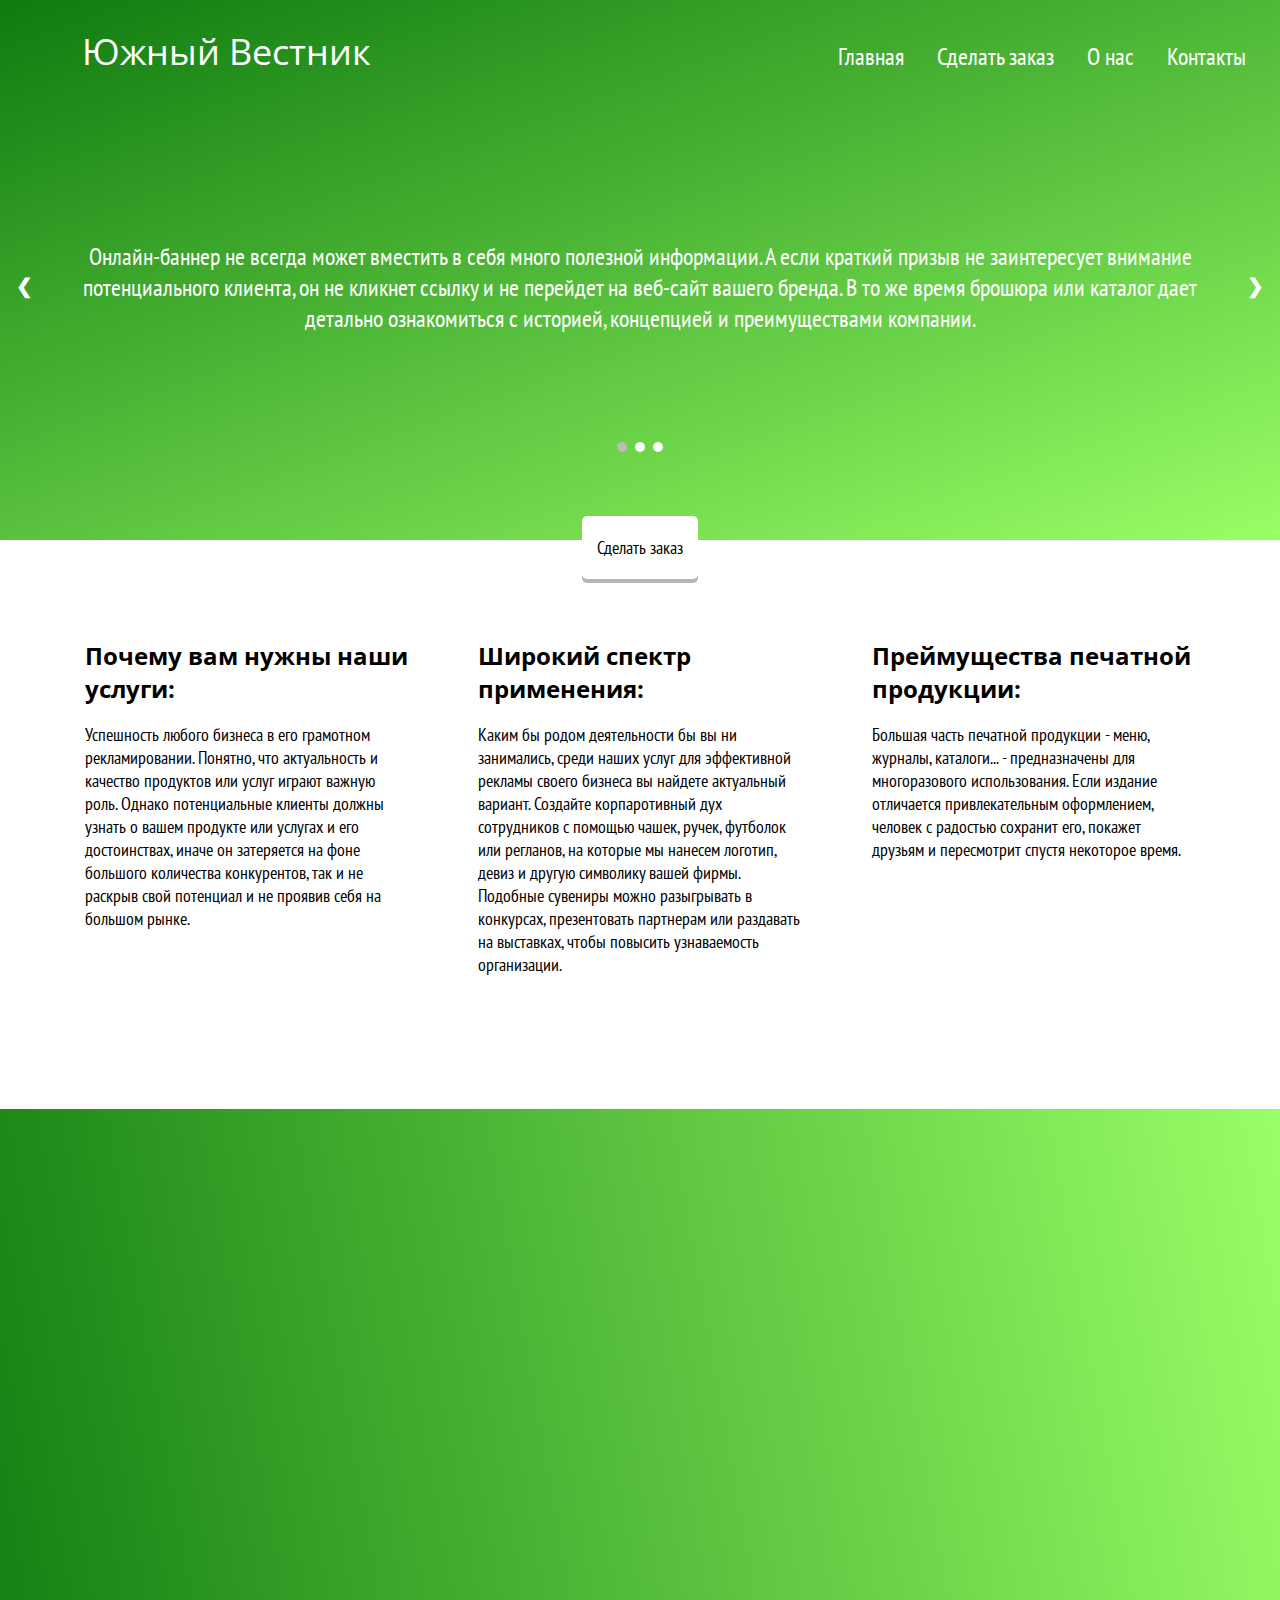
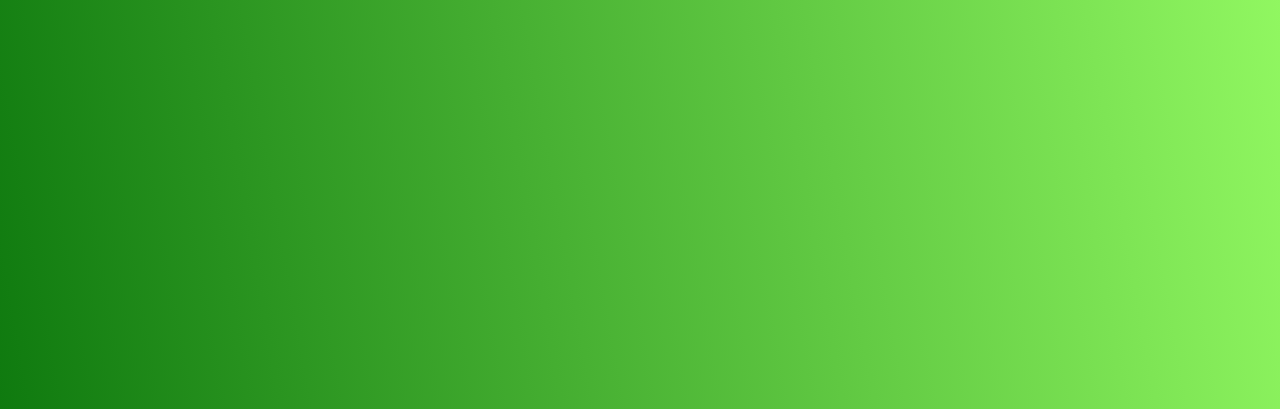
==== index.html @ 2cb1874c "Few fixes 0.2" ====
<!DOCTYPE html>
<html lang="en">

<head>
    <meta charset="utf-8">
    <title>Южный вестник</title>
    <meta name="keywords" content="">
    <meta name="description" content="">
    <meta name="viewport" content="">
    <meta name="viewport" content="width=device-width">

    <!-- Open Graph -->
    <meta property="og:title" content="">
    <meta property="og:type" content="">
    <meta property="og:url" content="">
    <meta property="og:site_name" content="">
    <meta property="og:description" content="">

    <!-- Styles -->
    <link rel="stylesheet" href="assets/css/main.css">
    <link href="https://fonts.googleapis.com/css?family=Open+Sans+Condensed:300|PT+Sans+Narrow" rel="stylesheet">
</head>

<body>

    <!-- The Modal -->
    <div id="m1" class="modal">

        <!-- Modal content -->
        <div class="modal-content">
            <span class="close">&times;</span>
            <h2>Сделать заказ</h2>
            <div class="make-order">
                <form role="form" id="ajax_form" method="POST" action="">
                    <label>Имя и Фамилия</label>
                    <input type="text" class="form-control" name="InputName" placeholder="Имя и Фамилия" required>
                    <label>E-mail</label>
                    <input type="text" class="form-control" name="InputEmail" placeholder="Email" required>
                    <label>Телефон</label>
                    <input type="text" class="form-control" name="InputPhone" placeholder="Телефон">
                    <label>Краткое описание заказа</label>
                    <textarea maxlength="560" type="description" id="InputDescription" name="InputDescription" class="form-control" placeholder="Введите краткое описание желаемого тура, чтоб наши сотрудники смогли подобрать Вам подходящий тур."
                        required></textarea>

                    <button type='button' id="sendRequest">Отправить</button>
                </form>

            </div>
        </div>

    </div>

    <!-- The Modal -->

    <header>
        <div class="gradient">
            <div class="nav-bar">
                <div class="nav-b-left">
                    <a class="logo" href="#">Южный Вeстник</a>
                </div>
                <div class="nav-b-right">
                    <nav class="menu">
                        <a href="">Главная</a>
                        <a href="">Сделать заказ</a>
                        <a href="">О нас</a>
                        <a href="">Контакты</a>
                    </nav>


                    <div class="m-menu">
                        <a class="dropbtn" href="#" onclick="dropMobMenu()">
                            <i id="menuIcon" class="fas fa-bars fa-2x white"></i>
                        </a>
                        <div id="dropdownContentOfMobMenu" class="dropdown-content">
                            <a href="">Главная</a>
                            <a href="">О нас</a>
                            <a href="">Контакты</a>
                            <a href="">Сделать заказ</a>
                        </div>
                    </div>
                </div>

            </div>
            <div class="slideshow-container">

                <div class="slides">
                    <p>Онлайн-баннер не всегда может вместить в себя много полезной информации. А если краткий призыв не заинтересует
                        внимание потенциального клиента, он не кликнет ссылку и не перейдет на веб-сайт вашего бренда. В
                        то же время брошюра или каталог дает детально ознакомиться с историей, концепцией и преимуществами
                        компании. </p>
                </div>

                <div class="slides">
                    <p>Большая часть печатной продукции - меню, журналы, каталоги... - предназначены для многоразового использования.
                        Если издание отличается привлекательным оформлением, человек с радостью сохранит его, покажет друзьям
                        и пересмотрит спустя некоторое время.</p>
                </div>

                <div class="slides">
                    <p> Задумывались ли вы, что в подсознании потребителя выработались «антирекламные фильтры»? Человек смотрит
                        на веб-страницу, но «не замечает» баннер или видеоролик, то есть эффективность такой рекламы опускается
                        до ноля. А хорошие дизайнеры могут превратить флаер, листовку или буклетв произведение искусства,
                        которое приятно рассматривать и держать в руках.
                    </p>
                </div>

                <a class="prev" onclick="plusSlides(-1)">&#10094;</a>
                <a class="next" onclick="plusSlides(1)">&#10095;</a>
            </div>
            <div class="dot-container">
                <span class="dot" onclick="currentSlide(1)"></span>
                <span class="dot" onclick="currentSlide(2)"></span>
                <span class="dot" onclick="currentSlide(3)"></span>
            </div>
        </div>
        <div class="main-content">
            <button id="main-btn" class="btn-white">Сделать заказ</button>
            <div class="container">
                <div class="row">
                    <div class="col">
                        <div class="m-text">
                            <h2>Почему вам нужны наши услуги:</h2>
                            <p>
                                Успешность любого бизнеса в его грамотном рекламировании. Понятно, что актуальность и качество продуктов или услуг играют
                                важную роль. Однако потенциальные клиенты должны узнать о вашем продукте или услугах и его
                                достоинствах, иначе он затеряется на фоне большого количества конкурентов, так и не раскрыв
                                свой потенциал и не проявив себя на большом рынке.
                            </p>
                        </div>
                    </div>
                    <div class="col">
                        <div class="m-text">
                            <h2>Широкий спектр применения:</h2>
                            <p>Каким бы родом деятельности бы вы ни занимались, среди наших услуг для эффективной рекламы своего
                                бизнеса вы найдете актуальный вариант. Создайте корпаротивный дух сотрудников с помощью чашек,
                                ручек, футболок или регланов, на которые мы нанесем логотип, девиз и другую символику вашей
                                фирмы. Подобные сувениры можно разыгрывать в конкурсах, презентовать партнерам или раздавать
                                на выставках, чтобы повысить узнаваемость организации.
                            </p>
                        </div>
                    </div>
                    <div class="col">
                        <div class="m-text">
                            <h2>Преймущества печатной продукции:</h2>
                            <p>Большая часть печатной продукции - меню, журналы, каталоги... - предназначены для многоразового
                                использования. Если издание отличается привлекательным оформлением, человек с радостью сохранит
                                его, покажет друзьям и пересмотрит спустя некоторое время.</p>
                        </div>
                    </div>
                </div>
            </div>
            <div class="clearfix"></div>
        </div>
    </header>
    <section id="middle">

    </section>

    <footer>
        <div class="map">
            <iframe src="https://www.google.com/maps/embed?pb=!1m18!1m12!1m3!1d1373.8256635269681!2d30.73460995832881!3d46.47541399478155!2m3!1f0!2f0!3f0!3m2!1i1024!2i768!4f13.1!3m3!1m2!1s0x40c63184b2f346d3%3A0xd4033b605f0dd27!2zM0EsINCh0YLQsNGA0L7QsdCw0LfQsNGA0L3Ri9C5INGB0LrQstC10YAsIFN0YXJvYmF6YXJueWkgU3F1YXJlLCAz0JAsIE9kZXNhLCBPZGVzc2EgT2JsYXN0LCBVa3JhaW5lLCA2NTAwMA!5e0!3m2!1sen!2spl!4v1533018203654"
                width="100%" height="100%" frameborder="0" style="border:0" allowfullscreen></iframe>
        </div>
    </footer>
</body>

<script defer src="assets/js/fontawesome-all.min.js"></script>
<script language="JavaScript" type="text/javascript" src="assets/js/jquery-3.3.1.min.js"></script>
<script language="JavaScript" type="text/javascript" src="assets/js/main.js"></script>

</html>
---- assets/css/main.css ----
*, *:before, *:after { 
    box-sizing: border-box;
    outline: none;
}
      
body{
    padding: 0;
    margin: 0;
}

div{
    display: block;
}

header{
    padding: 0;
    margin: 0;
    width: 100%;
}

.map{
    bottom: 0px;
    position: absolute;
    width: 100%;
    height: 450px;
}

footer{
    padding: 0;
    margin: 0;
    width: 100%;
    height: 100vh;
    background: linear-gradient(80deg, #0f7a0f , #99ff66);
    position: relative;
}

.nav-bar{
   padding-right: 20px;
   padding-left: 20px;
   padding-top:3vh;
   width: 100%;
   overflow: hidden;
}

.nav-b-left{
    width: 50%;
    position: relative;
    float: left;
}

.nav-b-right{
    width: 50%;
    position: relative;
    float: right;
}

.gradient{
    background: linear-gradient(160deg, #0f7a0f , #99ff66);
    height:60vh;
}


.logo {
    color:#FFFF;
    font-size: 36px;
    font-family: 'Open Sans Condensed', sans-serif;
    text-decoration: none;
    padding-left:10%;
}

h1{
    font-family: 'Open Sans Condensed', sans-serif;
   
}

h2{
    font-family: 'Open Sans Condensed', sans-serif;
}

h3{
    font-family: 'PT Sans Narrow', sans-serif;
}

p{
    font-family: 'PT Sans Narrow', sans-serif;
}

.white{
    color: #FFF;
}

nav.menu {
    list-style-type: none;
    margin: 0;
    font-family: 'PT Sans Narrow', sans-serif;
    font-size: 24px;
    float: right;
}

nav.menu a {
    display: inline-block;
    color: white;
    text-align: center;
    padding: 14px;
    text-decoration: none;
}

.m-menu{
    float: right;
    position: relative;
    display: inline-block;
    padding-right:10%;
    padding-top:1.5vh;
}

.m-menu i {
    cursor: pointer;
}

.dropdown-content {
    display: none;
    position: absolute;
    background-color: #fff;
    min-width: 160px;
    overflow: auto;
    box-shadow: 0px 8px 16px 0px rgba(0,0,0,0.2);
    z-index: 1;
    right:10px;
    
}

.clearfix { clear: both; }

.dropdown-content a {
    color: black;
    padding: 12px 16px;
    text-decoration: none;
    display: block;
    font-family: 'PT Sans Narrow', sans-serif;
}

.dropdown-content > a + a {
    border-top: 1px #0f7a0f solid;

}

.show {
    display:block;
}

.btn-white{
    border-radius: 5px;
    background-color: #FFF;
    color: #000;
    outline: none;
    border: none;
    padding:20px 15px;
    margin-top:-80px;
    font-family: 'PT Sans Narrow', sans-serif;
    font-size: 18px;
    box-shadow: 0 4px rgb(182, 182, 182);
    /*border: 2px solid #8DF35F;*/
    cursor: pointer;
}

.btn-white:hover {background-color: #FFF}

.btn-white:active {
  background-color: #FFF;
  box-shadow: 0 2px rgb(146, 146, 146);
  transform: translateY(4px);
}

.btn-green{
    border-radius: 5px;
    background-color:#5DC540;
    color: #FFF;
    outline: none;
    border: none;
    padding:20px 15px;
    margin-top:-80px;
    font-family: 'PT Sans Narrow', sans-serif;
    font-size: 18px;
    box-shadow: 0 4px rgb(182, 182, 182);
    /*border: 2px solid #8DF35F;*/
    cursor: pointer;
}

.btn-green:hover {background-color: rgb(72, 189, 52);}

.btn-green:active {
  background-color: rgb(72, 189, 52);
  box-shadow: 0 2px rgb(146, 146, 146);
  transform: translateY(4px);
}

.main-content{
    text-align: center;
    padding-bottom:65px;
}

.container {
    padding-right: 50px;
    padding-left: 50px;
    padding-top: 40px;
    padding-bottom: 40px;
    margin-right: auto;
    margin-left: auto;
}

.row {
    display: flex;
    flex-wrap: wrap;
    align-content:stretch;
}

.col{
    position: relative;
    min-height: 1px;
    padding-right: 15px;
    padding-left: 15px;
    width: 33.33%;
}

.col h2{
    margin:10px 0px;
}

.col .m-text{
    padding: 10px 20px;
    text-align:left;
}

.col .m-text p{
    font-size: 18px;
}

.slideshow-container {
    position: relative;
    margin-top:4%;
  }
  
.slides {
    display: none;
    padding: 80px;
    text-align: center;
    color:#FFF;
    font-size: 24px;
  }

.slides p {
    font-family: 'PT Sans Narrow', sans-serif;
}
  
.prev, .next {
    cursor: pointer;
    position: absolute;
    top: 50%;
    width: auto;
    margin-top: -30px;
    padding: 16px;
    color: #FFF;
    font-weight: bold;
    font-size: 20px;
    border-radius: 0 3px 3px 0;
    user-select: none;
  }
  
.next {
    position: absolute;
    right: 0;
    border-radius: 3px 0 0 3px;
  }
  
.prev:hover, .next:hover {
    background-color: #FFF;
    color: black;
    margin-bottom: 40px;
  }
  
.dot-container {
    text-align: center;

  }

.dot {
    cursor: pointer;
    height: 10px;
    width: 10px;
    margin: 0 2px;
    background-color: #FFF;
    border-radius: 50%;
    display: inline-block;
    transition: background-color 0.6s ease;
  }
  
.active, .dot:hover {
    background-color: #bbb;
  }


/* The Modal (background) */
.modal {
    display: none; /* Hidden by default */
    position: fixed; /* Stay in place */
    z-index: 1; /* Sit on top */
    padding-top: 100px; /* Location of the box */
    left: 0;
    top: 0;
    width: 100%; /* Full width */
    height: 100%; /* Full height */
    overflow: auto; /* Enable scroll if needed */
    background-color: rgb(0,0,0); /* Fallback color */
    background-color: rgba(0,0,0,0.4); /* Black w/ opacity */
}

/* Modal Content */
.modal-content {
    background-color: #fefefe;
    margin: auto;
    padding: 20px;
    width: 80%;
}

.modal-content h2{
    text-align: center;
    -webkit-margin-before: 0.63em;
    -webkit-margin-after: 0em;
}

.make-order{
    padding:40px;
}

.make-order form{
    display: block;
    margin-top: 0em;
}

.make-order label{
    font-family: 'PT Sans Narrow', sans-serif;
}

.make-order input[type=text], 
.make-order select {
    width: 100%;
    margin: 8px 0;
    display: inline-block;
    border: 1px solid #ccc;
    box-shadow: inset 0 1px 3px #ddd;
    border-radius: 4px;
    -webkit-box-sizing: border-box;
    -moz-box-sizing: border-box;
    box-sizing: border-box;
    padding-left: 20px;
    padding-right: 20px;
    padding-top: 12px;
    padding-bottom: 12px;
}

.make-order textarea[type=description]{
    width: 100%;
    height: 160px;
    margin: 8px 0;
    display: inline-block;
    border: 1px solid #ccc;
    box-shadow: inset 0 1px 3px #ddd;
    border-radius: 4px;
    -webkit-box-sizing: border-box;
    -moz-box-sizing: border-box;
    box-sizing: border-box;
    padding-left: 20px;
    padding-right: 20px;
    padding-top: 12px;
    padding-bottom: 12px;
    resize: none;
}

.make-order input[type=button]{
    border-radius: 5px;
    background-color: #FFF;
    color: #000;
    outline: none;
    border: none;
    padding: 20px 15px;
    margin-top: -80px;
    font-family: 'PT Sans Narrow', sans-serif;
    font-size: 18px;
    box-shadow: 0 4px rgb(182, 182, 182);
    /* border: 2px solid #8DF35F; */
    cursor: pointer;
}

.make-order button{
    width: 30%;
    text-align: center;
    background-color: #5DC540;
    color: white;
    padding: 12px 20px;
    margin-right: auto;
    margin-left: auto;
    margin-top: 15px;
    display: inline-block;
    border: none;
    border-radius: 5px;
    box-shadow: 0 4px rgb(182, 182, 182);
}

.make-order button:hover:active{
    box-shadow: 0 2px rgb(146, 146, 146);
    transform: translateY(4px);
}

/* The Close Button */
.close {
    color: #aaaaaa;
    float: right;
    font-size: 28px;
    font-weight: bold;
}

.close:hover,
.close:focus {
    color: #000;
    text-decoration: none;
    cursor: pointer;
}

@media only screen and (min-width: 0px) and (max-width: 480px) { 

    .row {
        float: left;
    }

    .gradient{
        height:20vh;
    }

    .col{
        width: 100%;
        
    }

    .slideshow-container {
        display:none;
    }

    .dot-container{
        display: none;
    }

    .menu{
        display: none;
    }

    .nav-b-left{
        width: 30%;

    }
    
    .nav-b-right{
        width: 70%;
    }

    .nav-bar{
        height: 30vh;
     }
     
     .logo{
        padding-left: 0;
     }

}



@media only screen and (min-width: 481px) and (max-width: 804px) { 
    .row {
        float: left;
        
    }

    .gradient{
        height:30vh;
    }

    .col{
        width: 100%;
    }

    .slideshow-container {
        display:none; 
    }

    .dot-container{
        display: none;
    }

    .menu{
        display: none;
    }

    .nav-bar{
        height: 30vh;
     }
}

@media only screen and (min-width: 805px) and (max-width: 991px) {
    .row {
        float: left;
    }

    .gradient{
        height:50vh;
    }

    .col{
        width: 100%;
    }

    .dot-container{
        display: none;
    }

    .m-menu{
        display: none;
    }

    .nav-b-left{
        width: 30%;

    }
    
    .nav-b-right{
        width: 70%;
    }
}

@media (min-width: 992px) and (max-width: 1199px) {

    .m-menu{
        display:none;
    }

}

@media (min-width: 1200px) and (max-width: 3000px) {
 

.m-menu{
    display:none;
}

}
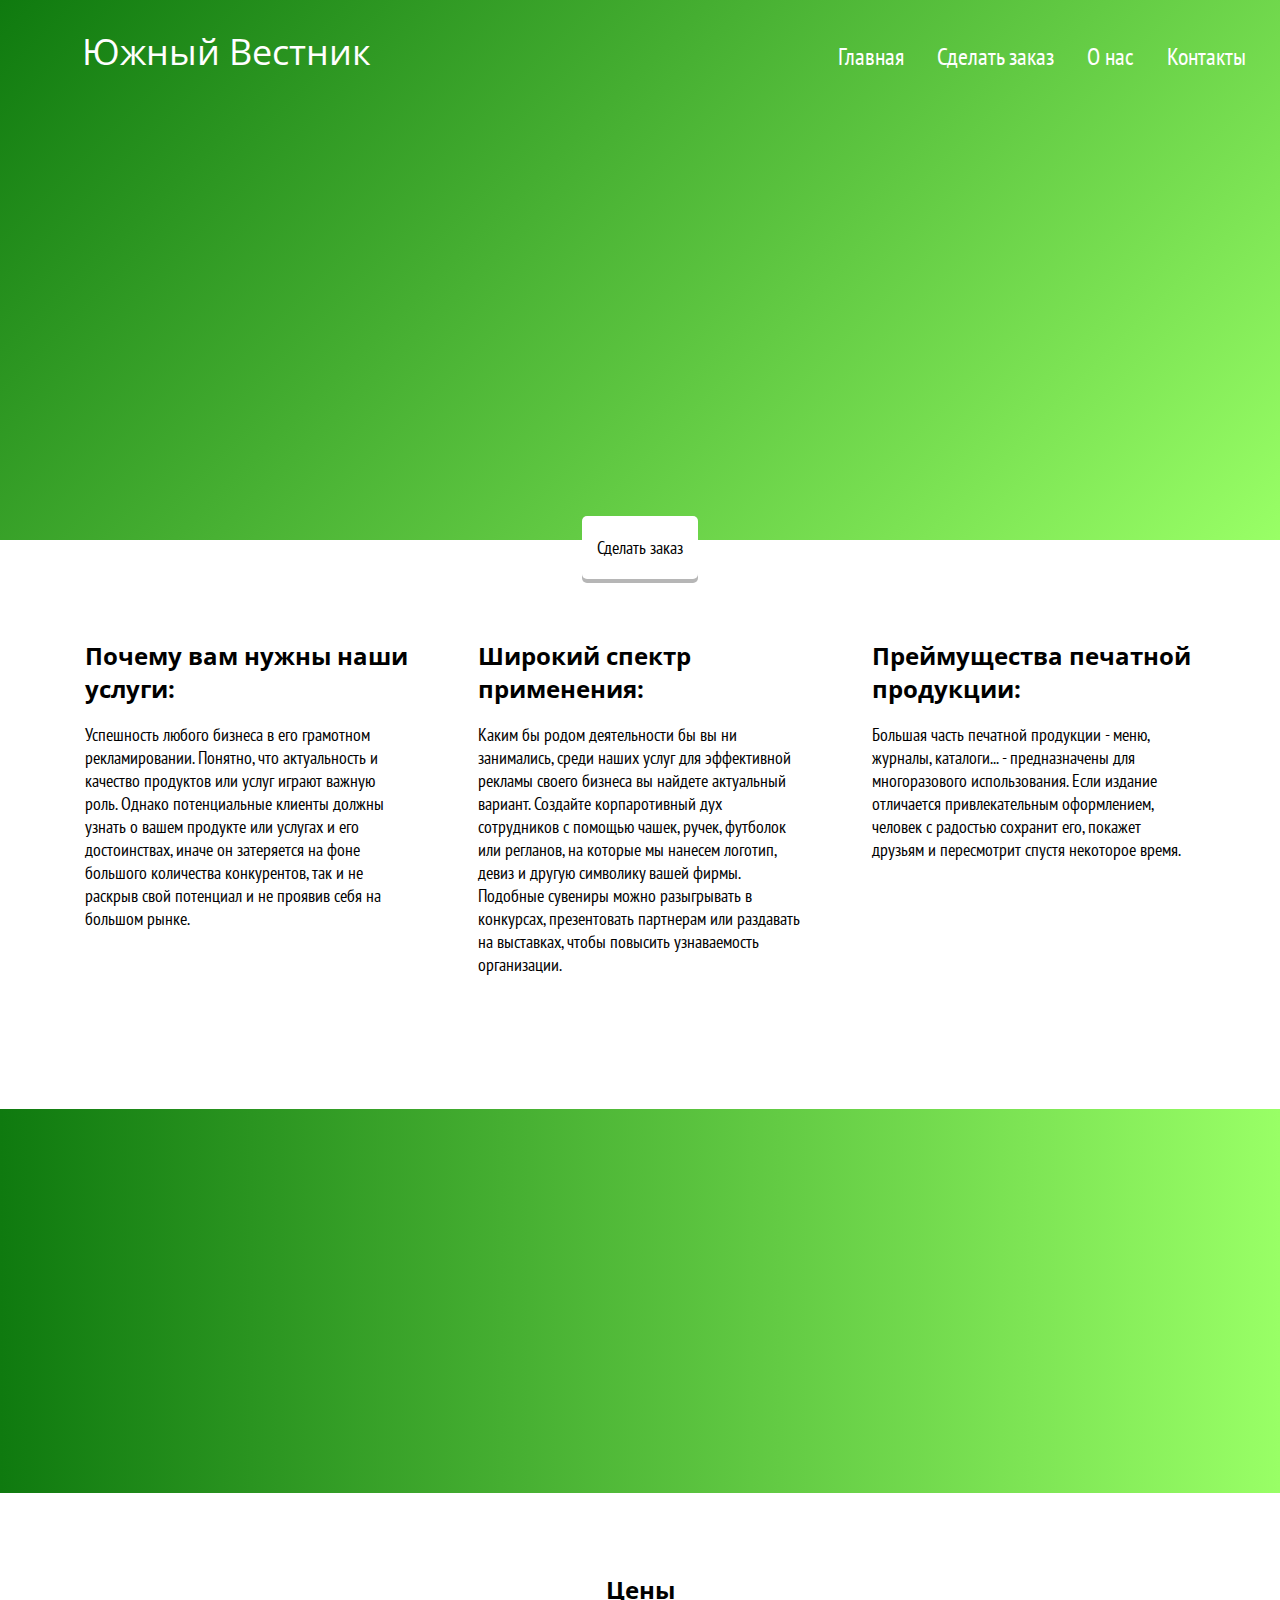
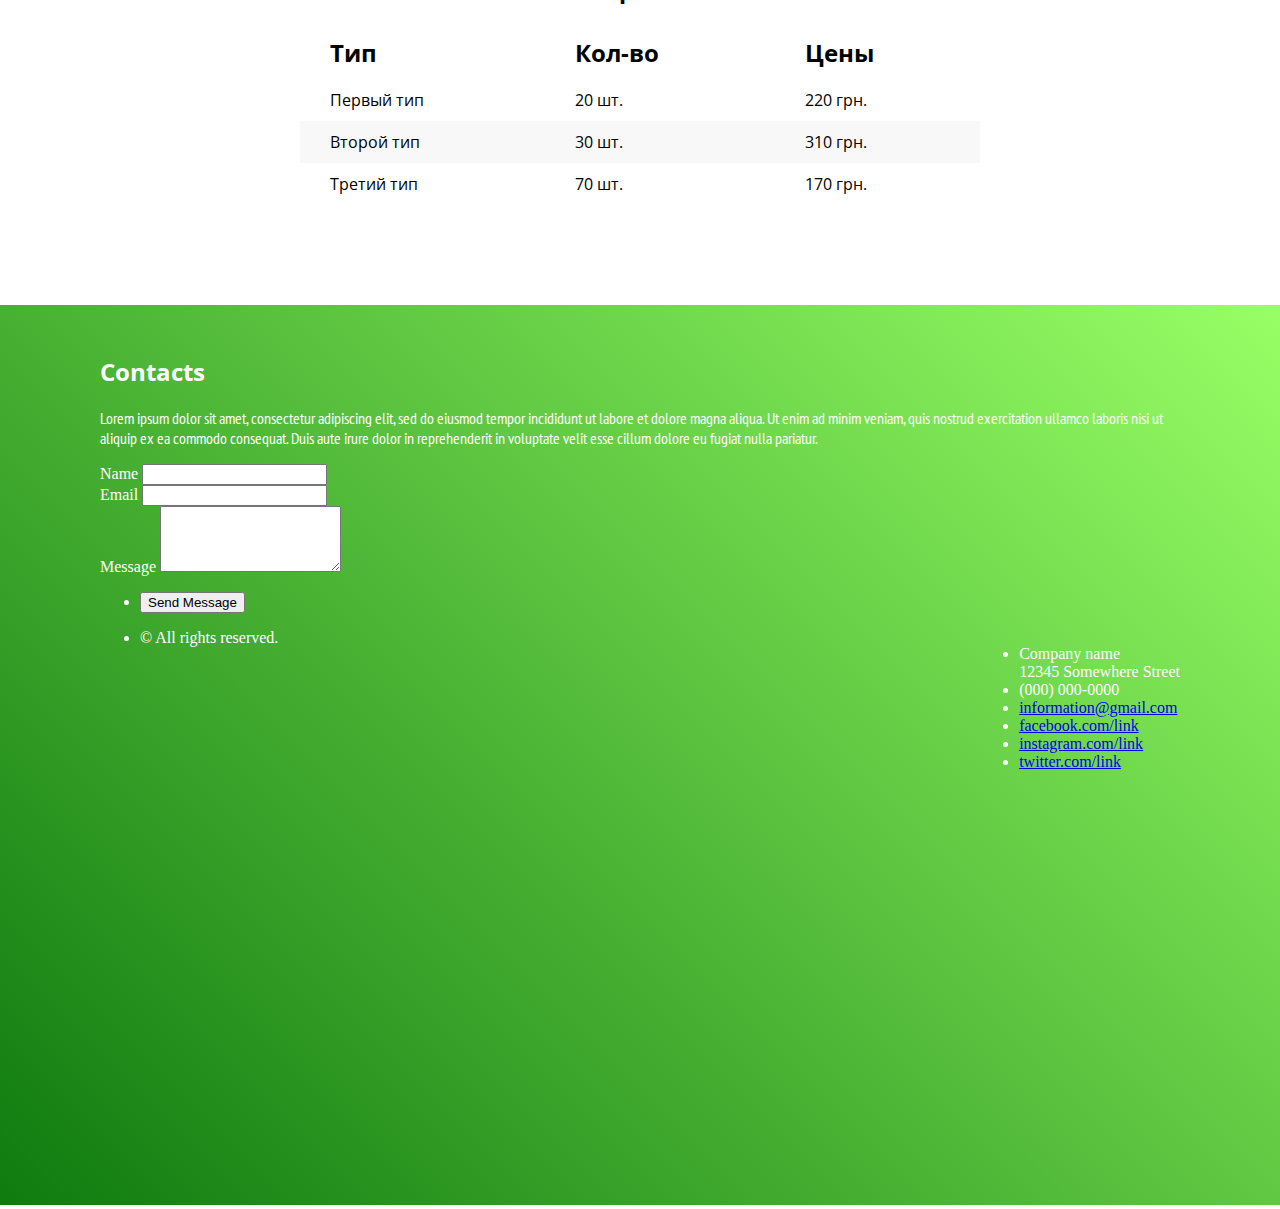
==== commit 1b2e94f3: "Price table, faq, animation" ====
--- a/index.html
+++ b/index.html
@@ -18,6 +18,7 @@
 
     <!-- Styles -->
     <link rel="stylesheet" href="assets/css/main.css">
+    <link href="assets/css/aos.css" rel="stylesheet">
     <link href="https://fonts.googleapis.com/css?family=Open+Sans+Condensed:300|PT+Sans+Narrow" rel="stylesheet">
 </head>
 
@@ -63,7 +64,7 @@
                         <a href="">Главная</a>
                         <a href="">Сделать заказ</a>
                         <a href="">О нас</a>
-                        <a href="">Контакты</a>
+                        <a href="#contacts" class="scroll">Контакты</a>
                     </nav>
 
 
@@ -74,19 +75,18 @@
                         <div id="dropdownContentOfMobMenu" class="dropdown-content">
                             <a href="">Главная</a>
                             <a href="">О нас</a>
-                            <a href="">Контакты</a>
+                            <a href="#contacts" class="scroll">Контакты</a>
                             <a href="">Сделать заказ</a>
                         </div>
                     </div>
                 </div>
 
             </div>
-            <div class="slideshow-container">
-
+            <div class="slideshow-container" data-aos="zoom-out">
                 <div class="slides">
-                    <p>Онлайн-баннер не всегда может вместить в себя много полезной информации. А если краткий призыв не заинтересует
-                        внимание потенциального клиента, он не кликнет ссылку и не перейдет на веб-сайт вашего бренда. В
-                        то же время брошюра или каталог дает детально ознакомиться с историей, концепцией и преимуществами
+                    <p>Онлайн-баннер не всегда может вместить в себя много полезной информации. А если краткий призыв не
+                        заинтересует внимание потенциального клиента, он не кликнет ссылку и не перейдет на веб-сайт вашего
+                        бренда. В то же время брошюра или каталог дает детально ознакомиться с историей, концепцией и преимуществами
                         компании. </p>
                 </div>
 
@@ -107,7 +107,7 @@
                 <a class="prev" onclick="plusSlides(-1)">&#10094;</a>
                 <a class="next" onclick="plusSlides(1)">&#10095;</a>
             </div>
-            <div class="dot-container">
+            <div class="dot-container" data-aos="fade-up">
                 <span class="dot" onclick="currentSlide(1)"></span>
                 <span class="dot" onclick="currentSlide(2)"></span>
                 <span class="dot" onclick="currentSlide(3)"></span>
@@ -131,11 +131,11 @@
                     <div class="col">
                         <div class="m-text">
                             <h2>Широкий спектр применения:</h2>
-                            <p>Каким бы родом деятельности бы вы ни занимались, среди наших услуг для эффективной рекламы своего
-                                бизнеса вы найдете актуальный вариант. Создайте корпаротивный дух сотрудников с помощью чашек,
-                                ручек, футболок или регланов, на которые мы нанесем логотип, девиз и другую символику вашей
-                                фирмы. Подобные сувениры можно разыгрывать в конкурсах, презентовать партнерам или раздавать
-                                на выставках, чтобы повысить узнаваемость организации.
+                            <p>Каким бы родом деятельности бы вы ни занимались, среди наших услуг для эффективной рекламы
+                                своего бизнеса вы найдете актуальный вариант. Создайте корпаротивный дух сотрудников с помощью
+                                чашек, ручек, футболок или регланов, на которые мы нанесем логотип, девиз и другую символику
+                                вашей фирмы. Подобные сувениры можно разыгрывать в конкурсах, презентовать партнерам или
+                                раздавать на выставках, чтобы повысить узнаваемость организации.
                             </p>
                         </div>
                     </div>
@@ -152,18 +152,112 @@
             <div class="clearfix"></div>
         </div>
     </header>
+    <section id="faq">
+        <div class="s-container hvr-wobble-horizontal" data-aos="flip-left" data-aos-easing="ease-out-cubic" data-aos-duration="2000">
+            <p>Есть вопросы? Не знаете как сделать заказ? Не знаете какой тип штампа/печати/услуг полиграфии вам нужен? Ответы
+                на все эти вопросы вы найдете здесь!</p>
+        </div>
+    </section>
     <section id="middle">
-
+        <div class="container">
+            <h2>Цены</h2>
+            <table>
+                <thead>
+                    <th>
+                        Тип
+                    </th>
+                    <th>
+                        Кол-во
+                    </th>
+                    <th>
+                        Цены
+                    </th>
+                </thead>
+                <tbody>
+                    <tr>
+                        <td>
+                            Первый тип
+                        </td>
+                        <td>
+                            20 шт.
+                        </td>
+                        <td>
+                            220 грн.
+                        </td>
+                    </tr>
+                    <tr>
+                        <td>
+                            Второй тип
+                        </td>
+                        <td>
+                            30 шт.
+                        </td>
+                        <td>
+                            310 грн.
+                        </td>
+                    </tr>
+                    <tr>
+                        <td>
+                            Третий тип
+                        </td>
+                        <td>
+                            70 шт.
+                        </td>
+                        <td>
+                            170 грн.
+                        </td>
+                    </tr>
+                </tbody>
+            </table>
+        </div>
     </section>
 
     <footer>
+        <div id="contacts">
+            <h2 class="major1 white">Contacts</h2>
+            <p>Lorem ipsum dolor sit amet, consectetur adipiscing elit, sed do eiusmod tempor incididunt ut labore et dolore
+                magna aliqua. Ut enim ad minim veniam, quis nostrud exercitation ullamco laboris nisi ut aliquip ex ea commodo
+                consequat. Duis aute irure dolor in reprehenderit in voluptate velit esse cillum dolore eu fugiat nulla pariatur.</p>
+            <form method="post" action="#">
+                <div class="field">
+                    <label for="name">Name</label>
+                    <input type="text" name="name" id="name" />
+                </div>
+                <div class="field">
+                    <label for="email">Email</label>
+                    <input type="email" name="email" id="email" />
+                </div>
+                <div class="field">
+                    <label for="message">Message</label>
+                    <textarea name="message" id="message" rows="4"></textarea>
+                </div>
+                <ul class="actions">
+                    <li><input type="submit" value="Send Message" /></li>
+                </ul>
+            </form>
+            <ul class="contact-info">
+                <li class="fa-home">
+                    Company name<br /> 12345 Somewhere Street
+                </li>
+                <li class="fa-phone">(000) 000-0000</li>
+                <li class="fa-envelope"><a href="#">information@gmail.com</a></li>
+                <li class="fa-facebook"><a href="#">facebook.com/link</a></li>
+                <li class="fa-instagram"><a href="#">instagram.com/link</a></li>
+                <li class="fa-twitter"><a href="#">twitter.com/link</a></li>
+            </ul>
+            <ul class="copyright">
+                <li>&copy; All rights reserved.</li>
+            </ul>
+
+
+        </div>
         <div class="map">
             <iframe src="https://www.google.com/maps/embed?pb=!1m18!1m12!1m3!1d1373.8256635269681!2d30.73460995832881!3d46.47541399478155!2m3!1f0!2f0!3f0!3m2!1i1024!2i768!4f13.1!3m3!1m2!1s0x40c63184b2f346d3%3A0xd4033b605f0dd27!2zM0EsINCh0YLQsNGA0L7QsdCw0LfQsNGA0L3Ri9C5INGB0LrQstC10YAsIFN0YXJvYmF6YXJueWkgU3F1YXJlLCAz0JAsIE9kZXNhLCBPZGVzc2EgT2JsYXN0LCBVa3JhaW5lLCA2NTAwMA!5e0!3m2!1sen!2spl!4v1533018203654"
                 width="100%" height="100%" frameborder="0" style="border:0" allowfullscreen></iframe>
         </div>
     </footer>
 </body>
-
+<script src="assets/js/aos.js"></script>
 <script defer src="assets/js/fontawesome-all.min.js"></script>
 <script language="JavaScript" type="text/javascript" src="assets/js/jquery-3.3.1.min.js"></script>
 <script language="JavaScript" type="text/javascript" src="assets/js/main.js"></script>
--- a/assets/css/main.css
+++ b/assets/css/main.css
@@ -25,13 +25,161 @@
     height: 450px;
 }
 
+#faq{
+    height: 30vw;
+    background: linear-gradient(90deg, #0f7a0f , #99ff66);
+}
+
+.s-container{
+    font-size: 18px;
+    background: #fff;
+    width: 60%;
+    top:38%;
+    left:20%;
+    text-align: center;
+    padding:30px 60px;
+    position: relative;
+    display: flex;
+    cursor: pointer;
+    transition: all .3s ease-in-out;
+}
+
+.s-container:hover{
+    font-size: 18px;
+    font-family: 'Open Sans Condensed', sans-serif;
+    text-shadow: none;
+}
+
+@-webkit-keyframes hvr-wobble-horizontal {
+    16.65% {
+      -webkit-transform: translateX(8px);
+      transform: translateX(8px);
+    }
+    33.3% {
+      -webkit-transform: translateX(-6px);
+      transform: translateX(-6px);
+    }
+    49.95% {
+      -webkit-transform: translateX(4px);
+      transform: translateX(4px);
+    }
+    66.6% {
+      -webkit-transform: translateX(-2px);
+      transform: translateX(-2px);
+    }
+    83.25% {
+      -webkit-transform: translateX(1px);
+      transform: translateX(1px);
+    }
+    100% {
+      -webkit-transform: translateX(0);
+      transform: translateX(0);
+    }
+  }
+  @keyframes hvr-wobble-horizontal {
+    16.65% {
+      -webkit-transform: translateX(8px);
+      transform: translateX(8px);
+    }
+    33.3% {
+      -webkit-transform: translateX(-6px);
+      transform: translateX(-6px);
+    }
+    49.95% {
+      -webkit-transform: translateX(4px);
+      transform: translateX(4px);
+    }
+    66.6% {
+      -webkit-transform: translateX(-2px);
+      transform: translateX(-2px);
+    }
+    83.25% {
+      -webkit-transform: translateX(1px);
+      transform: translateX(1px);
+    }
+    100% {
+      -webkit-transform: translateX(0);
+      transform: translateX(0);
+    }
+  }
+  .hvr-wobble-horizontal {
+    display: inline-block;
+    vertical-align: middle;
+    -webkit-transform: perspective(1px) translateZ(0);
+    transform: perspective(1px) translateZ(0);
+    box-shadow: 0 0 1px rgba(0, 0, 0, 0);
+  }
+  .hvr-wobble-horizontal:hover, .hvr-wobble-horizontal:focus, .hvr-wobble-horizontal:active {
+    -webkit-animation-name: hvr-wobble-horizontal;
+    animation-name: hvr-wobble-horizontal;
+    -webkit-animation-duration: 1s;
+    animation-duration: 1s;
+    -webkit-animation-timing-function: ease-in-out;
+    animation-timing-function: ease-in-out;
+    -webkit-animation-iteration-count: 1;
+    animation-iteration-count: 1;
+  }
+
+#middle{
+    padding: 0;
+    margin: 0;
+    width: 100%;
+}
+
+#middle .container{
+    text-align: center;
+    padding:60px 300px 100px 300px;
+    padding-bottom:100px;
+}
+
+#middle table{
+    width: 100%;
+    font-family: 'Open Sans Condensed', sans-serif;
+    background-color: #fff;
+    border-collapse: collapse;
+}
+
+#middle table thead th{
+    font-size: 24px;
+
+}
+
+#middle table th, td {
+    text-align: left;
+    padding: 10px 30px;
+}
+
+#middle table tr:nth-child(even){
+    background-color: rgb(248, 248, 248);
+}
+
+.hvr-wobble-horizontal {
+    display: inline-block;
+    vertical-align: middle;
+    -webkit-transform: perspective(1px) translateZ(0);
+    transform: perspective(1px) translateZ(0);
+    box-shadow: 0 0 1px rgba(0, 0, 0, 0);
+}
+
+
 footer{
     padding: 0;
     margin: 0;
     width: 100%;
     height: 100vh;
-    background: linear-gradient(80deg, #0f7a0f , #99ff66);
+    background: linear-gradient(45deg, #0f7a0f , #99ff66);
     position: relative;
+    color: #fff;
+}
+
+#contacts{
+    width: 100%;
+    padding: 30px 100px;
+
+}
+
+.contact-info{
+    float: right;
 }
 
 .nav-bar{
@@ -55,7 +203,7 @@
 }
 
 .gradient{
-    background: linear-gradient(160deg, #0f7a0f , #99ff66);
+    background: linear-gradient(135deg, #0f7a0f , #99ff66);
     height:60vh;
 }
 
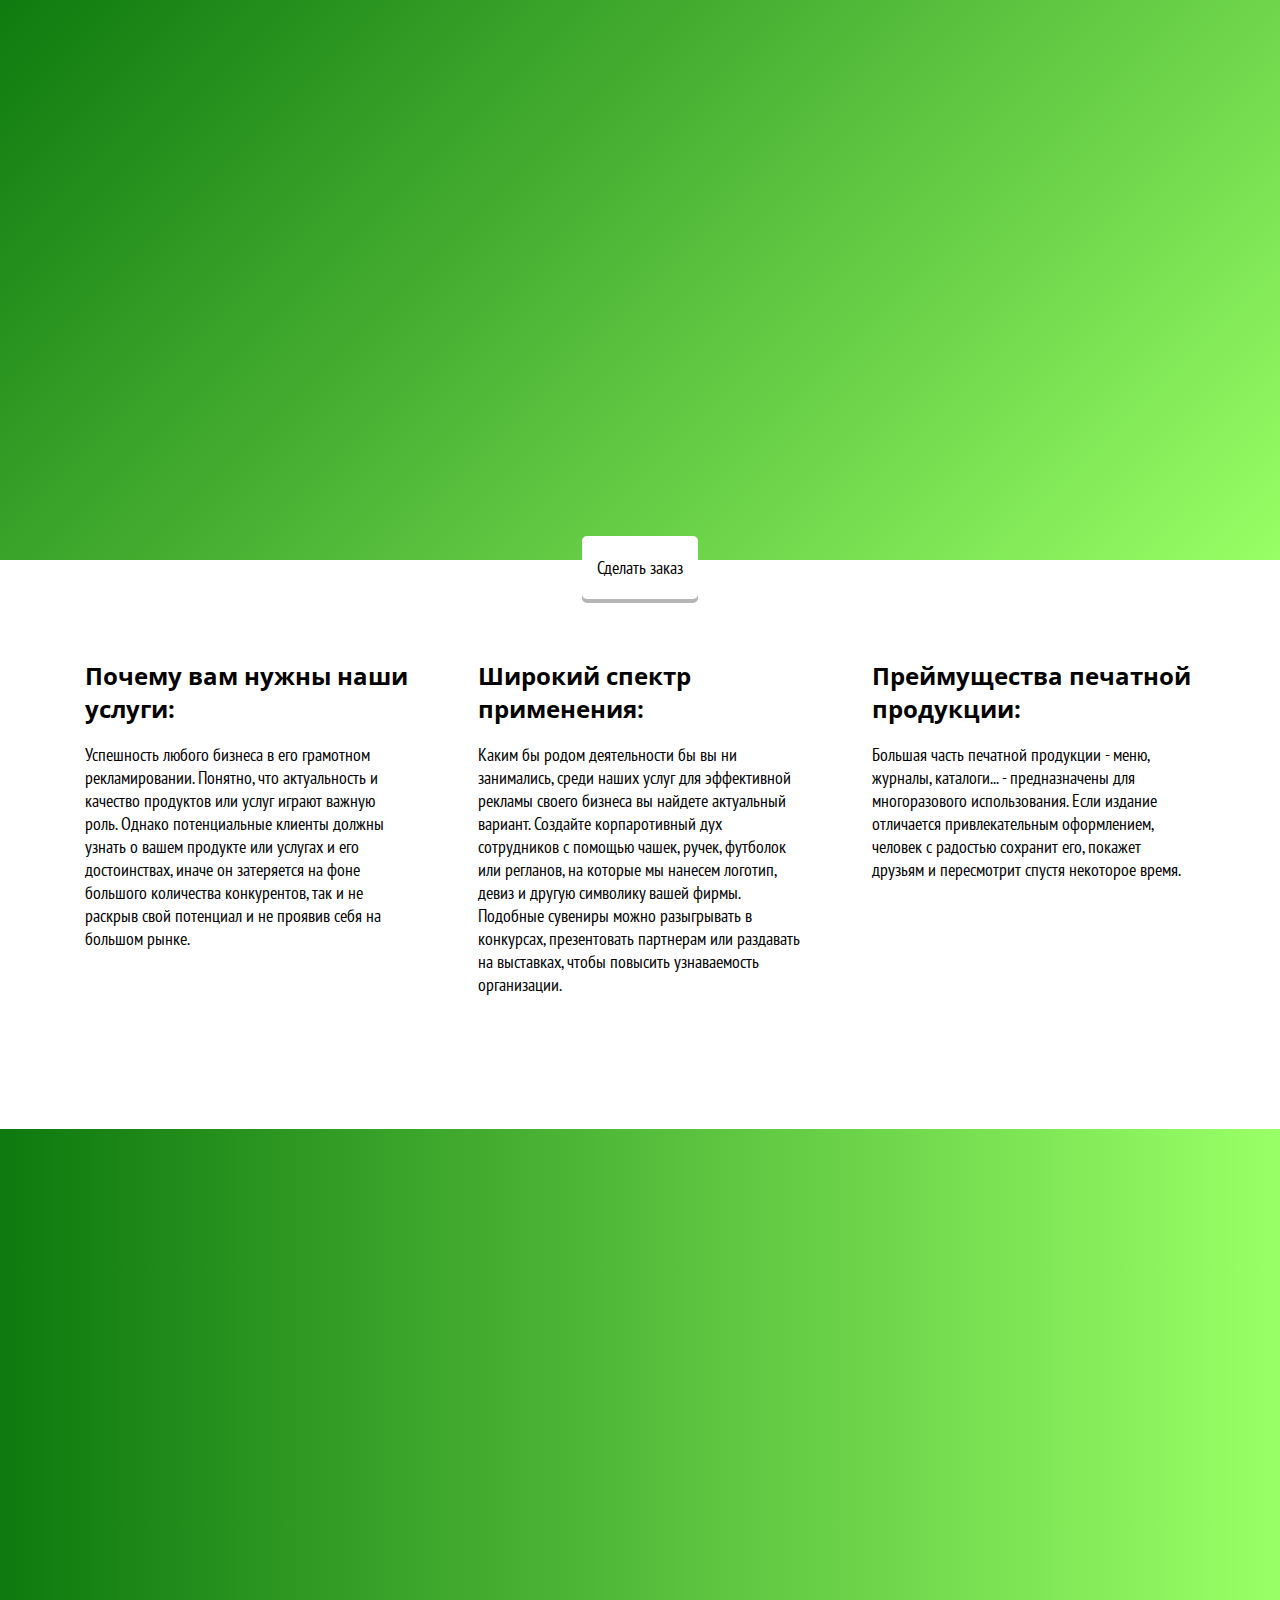
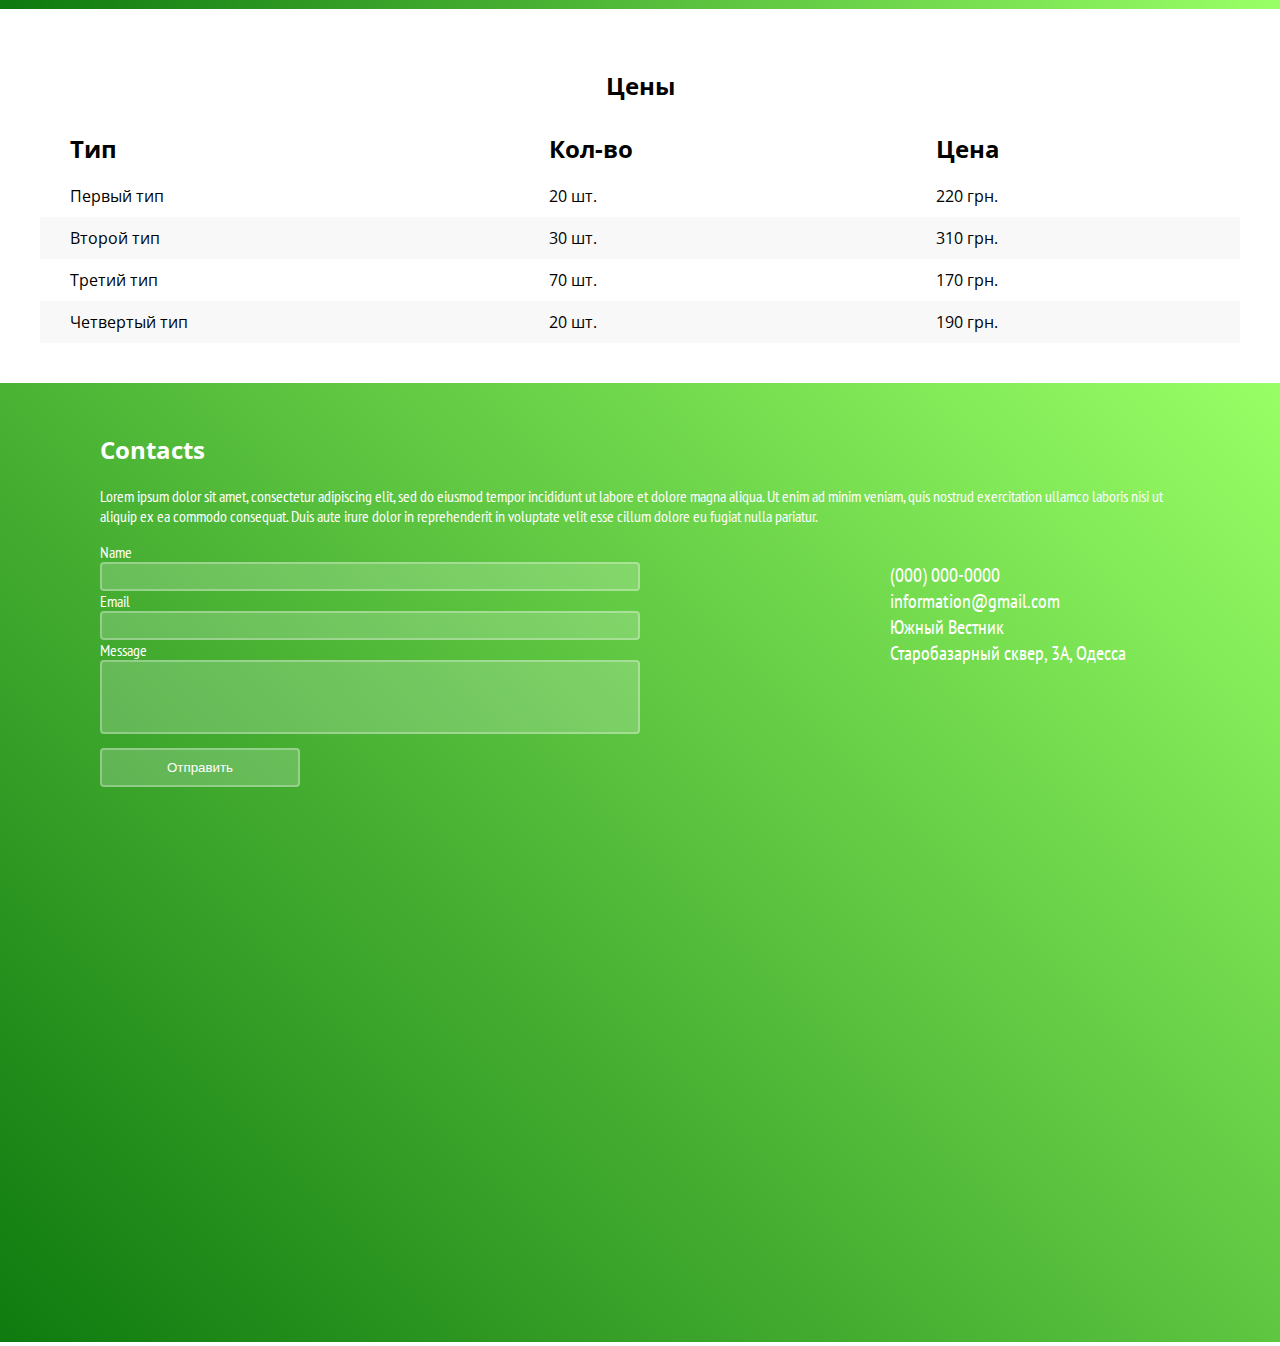
==== commit 5554a74f: "global update" ====
--- a/index.html
+++ b/index.html
@@ -19,6 +19,8 @@
     <!-- Styles -->
     <link rel="stylesheet" href="assets/css/main.css">
     <link href="assets/css/aos.css" rel="stylesheet">
+    <link rel="stylesheet" href="https://use.fontawesome.com/releases/v5.3.1/css/all.css" integrity="sha384-mzrmE5qonljUremFsqc01SB46JvROS7bZs3IO2EmfFsd15uHvIt+Y8vEf7N7fWAU"
+        crossorigin="anonymous">
     <link href="https://fonts.googleapis.com/css?family=Open+Sans+Condensed:300|PT+Sans+Narrow" rel="stylesheet">
 </head>
 
@@ -40,7 +42,7 @@
                     <label>Телефон</label>
                     <input type="text" class="form-control" name="InputPhone" placeholder="Телефон">
                     <label>Краткое описание заказа</label>
-                    <textarea maxlength="560" type="description" id="InputDescription" name="InputDescription" class="form-control" placeholder="Введите краткое описание желаемого тура, чтоб наши сотрудники смогли подобрать Вам подходящий тур."
+                    <textarea maxlength="560" type="description" id="InputDescription" name="InputDescription" class="form-control" placeholder="Введите краткое описание вашего заказа"
                         required></textarea>
 
                     <button type='button' id="sendRequest">Отправить</button>
@@ -54,16 +56,16 @@
     <!-- The Modal -->
 
     <header>
-        <div class="gradient">
+        <div id="home" class="gradient">
             <div class="nav-bar">
-                <div class="nav-b-left">
+                <div class="nav-b-left" data-aos="fade-right">
                     <a class="logo" href="#">Южный Вeстник</a>
                 </div>
-                <div class="nav-b-right">
+                <div class="nav-b-right" data-aos="fade-left">
                     <nav class="menu">
-                        <a href="">Главная</a>
-                        <a href="">Сделать заказ</a>
-                        <a href="">О нас</a>
+                        <a href="#home" class="scroll">Главная</a>
+                        <a id="makeOrderA1" class="scroll">Сделать заказ</a>
+                        <a href="#faq" class="scroll">О нас</a>
                         <a href="#contacts" class="scroll">Контакты</a>
                     </nav>
 
@@ -73,10 +75,10 @@
                             <i id="menuIcon" class="fas fa-bars fa-2x white"></i>
                         </a>
                         <div id="dropdownContentOfMobMenu" class="dropdown-content">
-                            <a href="">Главная</a>
-                            <a href="">О нас</a>
+                            <a href="#home" class="scroll">Главная</a>
+                            <a href="#faq" class="scroll">О нас</a>
                             <a href="#contacts" class="scroll">Контакты</a>
-                            <a href="">Сделать заказ</a>
+                            <a id="makeOrderA2">Сделать заказ</a>
                         </div>
                     </div>
                 </div>
@@ -153,7 +155,7 @@
         </div>
     </header>
     <section id="faq">
-        <div class="s-container hvr-wobble-horizontal" data-aos="flip-left" data-aos-easing="ease-out-cubic" data-aos-duration="2000">
+        <div class="s-container" data-aos="flip-left" data-aos-easing="ease-out-cubic" data-aos-duration="2000">
             <p>Есть вопросы? Не знаете как сделать заказ? Не знаете какой тип штампа/печати/услуг полиграфии вам нужен? Ответы
                 на все эти вопросы вы найдете здесь!</p>
         </div>
@@ -170,7 +172,7 @@
                         Кол-во
                     </th>
                     <th>
-                        Цены
+                        Цена
                     </th>
                 </thead>
                 <tbody>
@@ -205,6 +207,17 @@
                         </td>
                         <td>
                             170 грн.
+                        </td>
+                    </tr>
+                    <tr>
+                        <td>
+                            Четвертый тип
+                        </td>
+                        <td>
+                            20 шт.
+                        </td>
+                        <td>
+                            190 грн.
                         </td>
                     </tr>
                 </tbody>
@@ -218,38 +231,32 @@
             <p>Lorem ipsum dolor sit amet, consectetur adipiscing elit, sed do eiusmod tempor incididunt ut labore et dolore
                 magna aliqua. Ut enim ad minim veniam, quis nostrud exercitation ullamco laboris nisi ut aliquip ex ea commodo
                 consequat. Duis aute irure dolor in reprehenderit in voluptate velit esse cillum dolore eu fugiat nulla pariatur.</p>
-            <form method="post" action="#">
-                <div class="field">
-                    <label for="name">Name</label>
-                    <input type="text" name="name" id="name" />
-                </div>
-                <div class="field">
-                    <label for="email">Email</label>
-                    <input type="email" name="email" id="email" />
-                </div>
-                <div class="field">
-                    <label for="message">Message</label>
-                    <textarea name="message" id="message" rows="4"></textarea>
-                </div>
-                <ul class="actions">
-                    <li><input type="submit" value="Send Message" /></li>
-                </ul>
-            </form>
-            <ul class="contact-info">
-                <li class="fa-home">
-                    Company name<br /> 12345 Somewhere Street
-                </li>
-                <li class="fa-phone">(000) 000-0000</li>
-                <li class="fa-envelope"><a href="#">information@gmail.com</a></li>
-                <li class="fa-facebook"><a href="#">facebook.com/link</a></li>
-                <li class="fa-instagram"><a href="#">instagram.com/link</a></li>
-                <li class="fa-twitter"><a href="#">twitter.com/link</a></li>
-            </ul>
-            <ul class="copyright">
-                <li>&copy; All rights reserved.</li>
-            </ul>
-
-
+            <div class="footer-c">
+                <div class="footer-c-l">
+                    <form method="post" action="#">
+                        <div class="field">
+                            <label for="name">Name</label>
+                            <input type="text" name="name" id="name" />
+                        </div>
+                        <div class="field">
+                            <label for="email">Email</label>
+                            <input type="email" name="email" id="email" />
+                        </div>
+                        <div class="field">
+                            <label for="message">Message</label>
+                            <textarea name="message" id="message" rows="4"></textarea>
+                        </div>
+                        <button type="submit">Отправить</button>
+                    </form>
+                </div>
+                <div class="footer-c-r">
+                    <ul class="contact-info">
+                        <li> <i class="fas fa-phone"></i>  (000) 000-0000</li>
+                        <li> <i class="fas fa-envelope"></i>  <a href="#">information@gmail.com</a></li>
+                        <li><i class="fas fa-map-marker-alt"></i> Южный Вестник<br /> Старобазарный сквер, 3A, Одесса</li>
+                    </ul>
+                </div>
+            </div>
         </div>
         <div class="map">
             <iframe src="https://www.google.com/maps/embed?pb=!1m18!1m12!1m3!1d1373.8256635269681!2d30.73460995832881!3d46.47541399478155!2m3!1f0!2f0!3f0!3m2!1i1024!2i768!4f13.1!3m3!1m2!1s0x40c63184b2f346d3%3A0xd4033b605f0dd27!2zM0EsINCh0YLQsNGA0L7QsdCw0LfQsNGA0L3Ri9C5INGB0LrQstC10YAsIFN0YXJvYmF6YXJueWkgU3F1YXJlLCAz0JAsIE9kZXNhLCBPZGVzc2EgT2JsYXN0LCBVa3JhaW5lLCA2NTAwMA!5e0!3m2!1sen!2spl!4v1533018203654"
@@ -258,7 +265,7 @@
     </footer>
 </body>
 <script src="assets/js/aos.js"></script>
-<script defer src="assets/js/fontawesome-all.min.js"></script>
+<script language="JavaScript" type="text/javascript" src="assets/js/ajax.js"></script>
 <script language="JavaScript" type="text/javascript" src="assets/js/jquery-3.3.1.min.js"></script>
 <script language="JavaScript" type="text/javascript" src="assets/js/main.js"></script>
 
--- a/assets/css/main.css
+++ b/assets/css/main.css
@@ -20,21 +20,23 @@
 
 .map{
     bottom: 0px;
-    position: absolute;
+    position: relative;
     width: 100%;
     height: 450px;
 }
 
 #faq{
-    height: 30vw;
-    background: linear-gradient(90deg, #0f7a0f , #99ff66);
+    height: 20em;
+    width: 100vw;
+    background: linear-gradient(90deg, #0f7a0f 1% , #99ff66 99%);
+    display:table-cell;
+    vertical-align:middle;
 }
 
 .s-container{
     font-size: 18px;
     background: #fff;
     width: 60%;
-    top:38%;
     left:20%;
     text-align: center;
     padding:30px 60px;
@@ -44,82 +46,6 @@
     transition: all .3s ease-in-out;
 }
 
-.s-container:hover{
-    font-size: 18px;
-    font-family: 'Open Sans Condensed', sans-serif;
-    text-shadow: none;
-}
-
-@-webkit-keyframes hvr-wobble-horizontal {
-    16.65% {
-      -webkit-transform: translateX(8px);
-      transform: translateX(8px);
-    }
-    33.3% {
-      -webkit-transform: translateX(-6px);
-      transform: translateX(-6px);
-    }
-    49.95% {
-      -webkit-transform: translateX(4px);
-      transform: translateX(4px);
-    }
-    66.6% {
-      -webkit-transform: translateX(-2px);
-      transform: translateX(-2px);
-    }
-    83.25% {
-      -webkit-transform: translateX(1px);
-      transform: translateX(1px);
-    }
-    100% {
-      -webkit-transform: translateX(0);
-      transform: translateX(0);
-    }
-  }
-  @keyframes hvr-wobble-horizontal {
-    16.65% {
-      -webkit-transform: translateX(8px);
-      transform: translateX(8px);
-    }
-    33.3% {
-      -webkit-transform: translateX(-6px);
-      transform: translateX(-6px);
-    }
-    49.95% {
-      -webkit-transform: translateX(4px);
-      transform: translateX(4px);
-    }
-    66.6% {
-      -webkit-transform: translateX(-2px);
-      transform: translateX(-2px);
-    }
-    83.25% {
-      -webkit-transform: translateX(1px);
-      transform: translateX(1px);
-    }
-    100% {
-      -webkit-transform: translateX(0);
-      transform: translateX(0);
-    }
-  }
-  .hvr-wobble-horizontal {
-    display: inline-block;
-    vertical-align: middle;
-    -webkit-transform: perspective(1px) translateZ(0);
-    transform: perspective(1px) translateZ(0);
-    box-shadow: 0 0 1px rgba(0, 0, 0, 0);
-  }
-  .hvr-wobble-horizontal:hover, .hvr-wobble-horizontal:focus, .hvr-wobble-horizontal:active {
-    -webkit-animation-name: hvr-wobble-horizontal;
-    animation-name: hvr-wobble-horizontal;
-    -webkit-animation-duration: 1s;
-    animation-duration: 1s;
-    -webkit-animation-timing-function: ease-in-out;
-    animation-timing-function: ease-in-out;
-    -webkit-animation-iteration-count: 1;
-    animation-iteration-count: 1;
-  }
-
 #middle{
     padding: 0;
     margin: 0;
@@ -129,7 +55,6 @@
 #middle .container{
     text-align: center;
     padding:60px 300px 100px 300px;
-    padding-bottom:100px;
 }
 
 #middle table{
@@ -153,20 +78,10 @@
     background-color: rgb(248, 248, 248);
 }
 
-.hvr-wobble-horizontal {
-    display: inline-block;
-    vertical-align: middle;
-    -webkit-transform: perspective(1px) translateZ(0);
-    transform: perspective(1px) translateZ(0);
-    box-shadow: 0 0 1px rgba(0, 0, 0, 0);
-}
-
-
 footer{
     padding: 0;
     margin: 0;
     width: 100%;
-    height: 100vh;
     background: linear-gradient(45deg, #0f7a0f , #99ff66);
     position: relative;
     color: #fff;
@@ -176,6 +91,82 @@
     width: 100%;
     padding: 30px 100px;
 
+}
+
+.footer-c{
+    width: 100%;
+    height: 20em;
+    overflow: hidden;
+}
+
+.footer-c-l{
+    float: left;
+    width: 50%;
+    height: 100%;
+}
+
+.footer-c-r{
+    float: right;
+    width: 50%;
+    height: 100%;
+}
+
+.contact-info {
+    list-style-type: none;
+    font-size: 20px;
+    color: #FFF;
+    font-family: 'PT Sans Narrow', sans-serif;
+    margin-right:20%;
+}
+
+.contact-info a{
+    color:#fff;
+    text-decoration: none;
+}
+
+futer-c-r a{
+    color :#FFF;
+}
+
+
+
+#contacts form{
+    font-family: 'PT Sans Narrow', sans-serif;
+    width: 100%;
+}
+
+#contacts .field input[type=text],
+#contacts .field input[type=email],
+#contacts .field textarea{
+    background: rgba(255, 255, 255, 0.2);
+    border-radius: 4px;
+    border: 2px solid rgba(255, 255, 255, 0.3);
+    padding: 5px 10px;
+    color: #fff;
+    width: 100%;
+    resize: none;
+
+}
+
+#contacts .field label{  
+    display: inline-block;
+    width: 6em;
+  }
+
+#contacts form button{
+    padding: 10px 20px;
+    background: rgba(255, 255, 255, 0.2);
+    color:#fff;
+    border: 2px solid rgba(255, 255, 255, 0.3);
+    border-radius: 4px;
+    margin-top: 10px;
+    width: 200px
+}
+
+#contacts form button:hover{
+    background: rgba(255, 255, 255, 0.4);
+    color:#fff;
+    border: 2px solid rgba(255, 255, 255, 0.6);
 }
 
 .contact-info{
@@ -192,30 +183,36 @@
 
 .nav-b-left{
     width: 50%;
+    height: 60px;
     position: relative;
     float: left;
 }
 
 .nav-b-right{
     width: 50%;
+    height: 60px;
     position: relative;
     float: right;
 }
 
 .gradient{
     background: linear-gradient(135deg, #0f7a0f , #99ff66);
-    height:60vh;
+    height:35em;
 }
 
 
 .logo {
-    color:#FFFF;
+    color:#FFF;
     font-size: 36px;
     font-family: 'Open Sans Condensed', sans-serif;
     text-decoration: none;
     padding-left:10%;
 }
 
+.logo:hover {
+    color:#FFF;
+}
+
 h1{
     font-family: 'Open Sans Condensed', sans-serif;
    
@@ -235,6 +232,10 @@
 
 .white{
     color: #FFF;
+}
+
+a{
+    cursor: pointer;
 }
 
 nav.menu {
@@ -467,7 +468,7 @@
     background-color: #fefefe;
     margin: auto;
     padding: 20px;
-    width: 80%;
+    width: 60%;
 }
 
 .modal-content h2{
@@ -478,11 +479,14 @@
 
 .make-order{
     padding:40px;
+    text-align: center;
 }
 
 .make-order form{
     display: block;
     margin-top: 0em;
+    margin-left: auto;
+    margin-right: auto;
 }
 
 .make-order label{
@@ -524,39 +528,23 @@
     resize: none;
 }
 
-.make-order input[type=button]{
-    border-radius: 5px;
-    background-color: #FFF;
-    color: #000;
-    outline: none;
-    border: none;
-    padding: 20px 15px;
-    margin-top: -80px;
-    font-family: 'PT Sans Narrow', sans-serif;
-    font-size: 18px;
-    box-shadow: 0 4px rgb(182, 182, 182);
-    /* border: 2px solid #8DF35F; */
-    cursor: pointer;
-}
-
 .make-order button{
     width: 30%;
     text-align: center;
     background-color: #5DC540;
     color: white;
-    padding: 12px 20px;
+    padding: 16px 20px;
     margin-right: auto;
     margin-left: auto;
     margin-top: 15px;
     display: inline-block;
     border: none;
     border-radius: 5px;
-    box-shadow: 0 4px rgb(182, 182, 182);
+    cursor: pointer;
 }
 
 .make-order button:hover:active{
-    box-shadow: 0 2px rgb(146, 146, 146);
-    transform: translateY(4px);
+    background-color: rgb(99, 211, 68);
 }
 
 /* The Close Button */
@@ -581,7 +569,7 @@
     }
 
     .gradient{
-        height:20vh;
+        height:10em;
     }
 
     .col{
@@ -602,22 +590,55 @@
     }
 
     .nav-b-left{
-        width: 30%;
-
-    }
+        width: 60%;
+
+    } 
     
     .nav-b-right{
-        width: 70%;
+        width: 40%;
     }
 
     .nav-bar{
-        height: 30vh;
+        height: 20em;
      }
      
      .logo{
         padding-left: 0;
      }
 
+     .s-container{
+        width: 60%;
+    }
+
+     #faq{
+        height: 32em;
+    }
+
+    #middle .container{
+        padding: 40px 0px 80px 0px;
+        width: 100%;
+    }
+
+    .make-order button{
+        width: 30%;
+    }
+
+    #middle table th, td {
+        padding: 10px 15px;
+    }
+
+    .footer-c-l{
+        float: none;
+        width: 100%;
+        height: 100%;
+    }
+    
+    .footer-c-r{
+        float: none;
+        width: 100%;
+        height: 100%;
+    }
+
 }
 
 
@@ -629,7 +650,7 @@
     }
 
     .gradient{
-        height:30vh;
+        height:15em;
     }
 
     .col{
@@ -649,8 +670,41 @@
     }
 
     .nav-bar{
-        height: 30vh;
+        height: 20em;
      }
+
+     #faq{
+        height: 25em;
+    }
+
+    #middle .container{
+        padding: 40px 40px 80px 40px;
+        width: 100%;
+    }
+
+    .make-order button{
+        width: 100%;
+    }
+
+    .footer-c-l{
+        float: none;
+        width: 100%;
+        height: 100%;
+    }
+    
+    .footer-c-r{
+        float: none;
+        width: 100%;
+        height: 100%;
+    }
+    
+    .contact-info {
+        margin-right:0;
+    }
+
+    .footer-c{
+        height: 30em;
+    }
 }
 
 @media only screen and (min-width: 805px) and (max-width: 991px) {
@@ -659,11 +713,15 @@
     }
 
     .gradient{
-        height:50vh;
+        height:20em;
     }
 
     .col{
         width: 100%;
+    }
+
+    .slideshow-container {
+        display:none; 
     }
 
     .dot-container{
@@ -682,21 +740,50 @@
     .nav-b-right{
         width: 70%;
     }
-}
-
-@media (min-width: 992px) and (max-width: 1199px) {
+
+     #faq{
+        height: 20em;
+    }
+
+    #middle .container{
+        padding: 40px 40px;
+    }
+
+    .make-order button{
+        width: 100%;
+    }
+
+    .contact-info {
+        margin-right:5%;
+    }
+}
+
+@media (min-width: 992px) and (max-width: 1280px) {
 
     .m-menu{
         display:none;
     }
 
-}
-
-@media (min-width: 1200px) and (max-width: 3000px) {
- 
-
-.m-menu{
-    display:none;
-}
-
-}
+     #faq{
+        height: 30em;
+    }
+
+    #middle .container{
+        padding: 40px 40px;
+    }
+
+    .make-order button{
+        width: 100%;
+    }
+
+    .contact-info {
+        margin-right:10%;
+    }
+
+}
+
+@media (min-width: 1281px) and (max-width: 3000px) {
+    .m-menu{
+        display:none;
+    }
+}
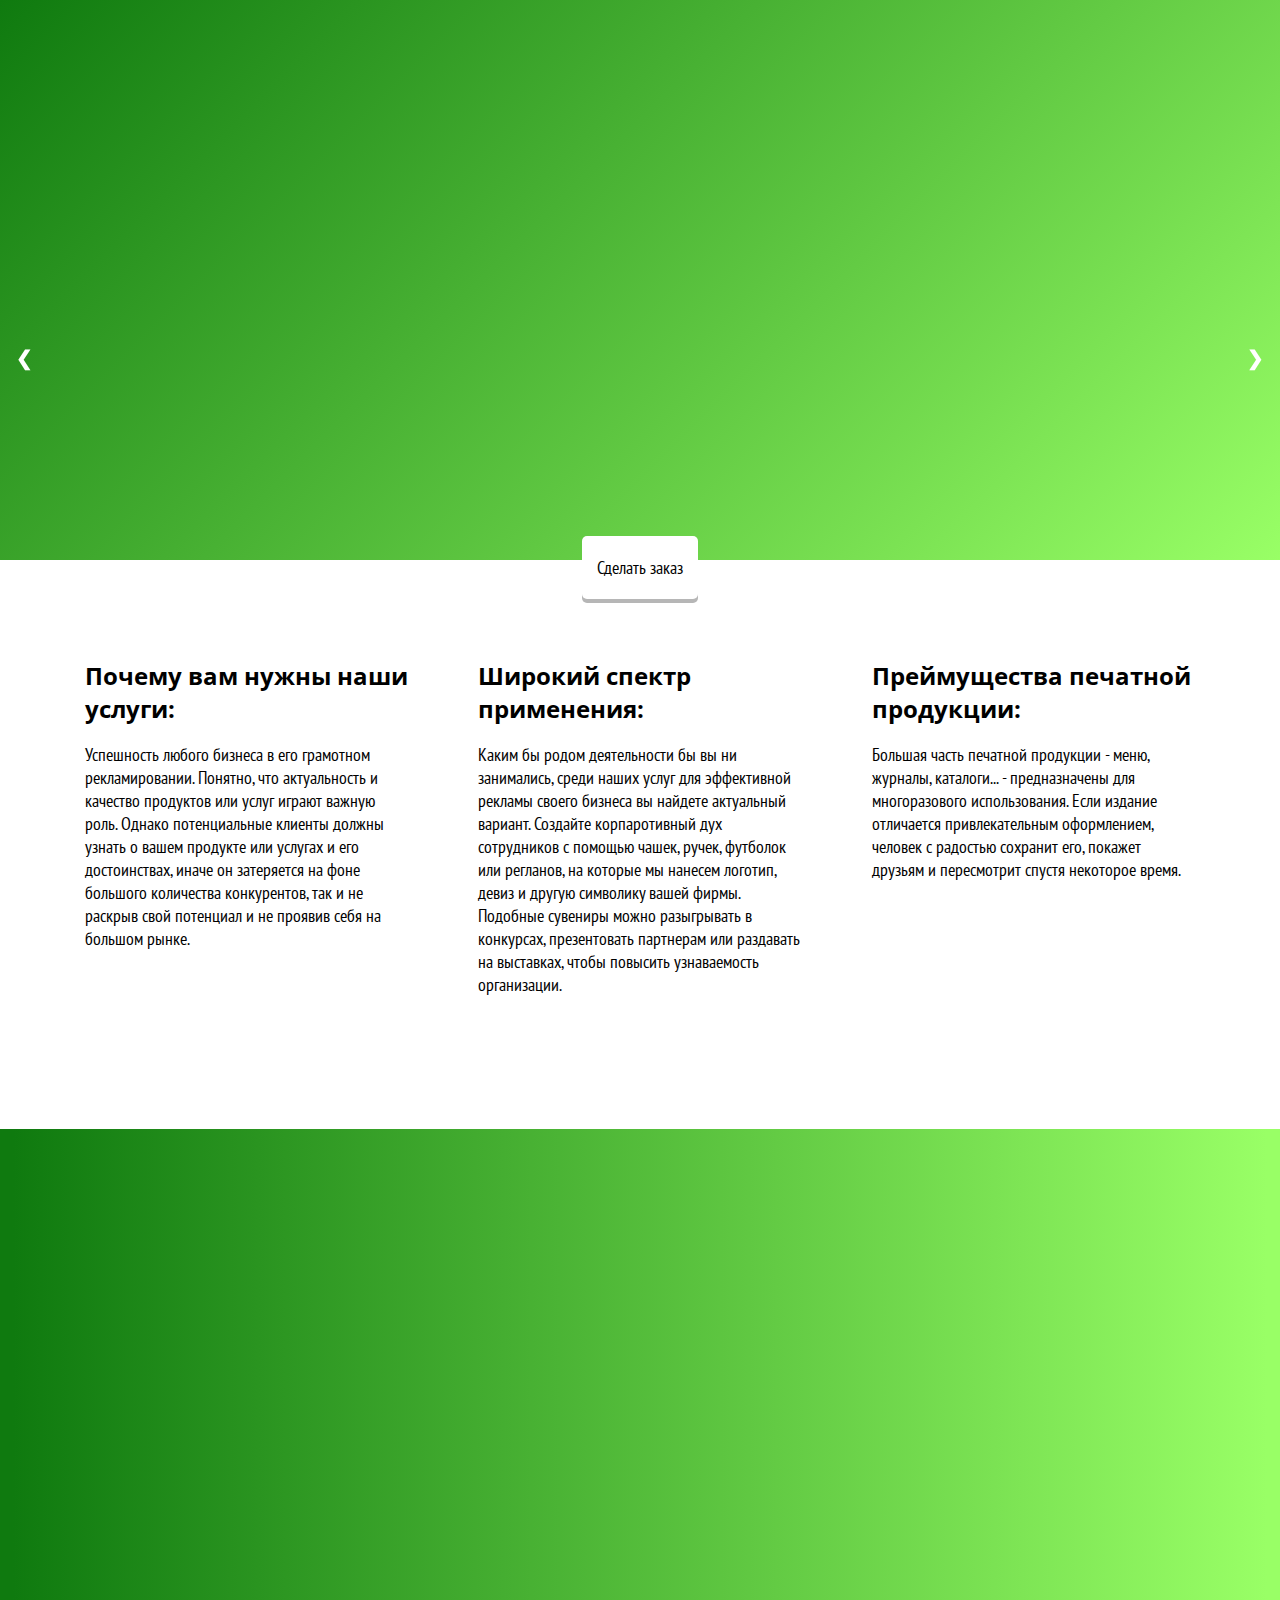
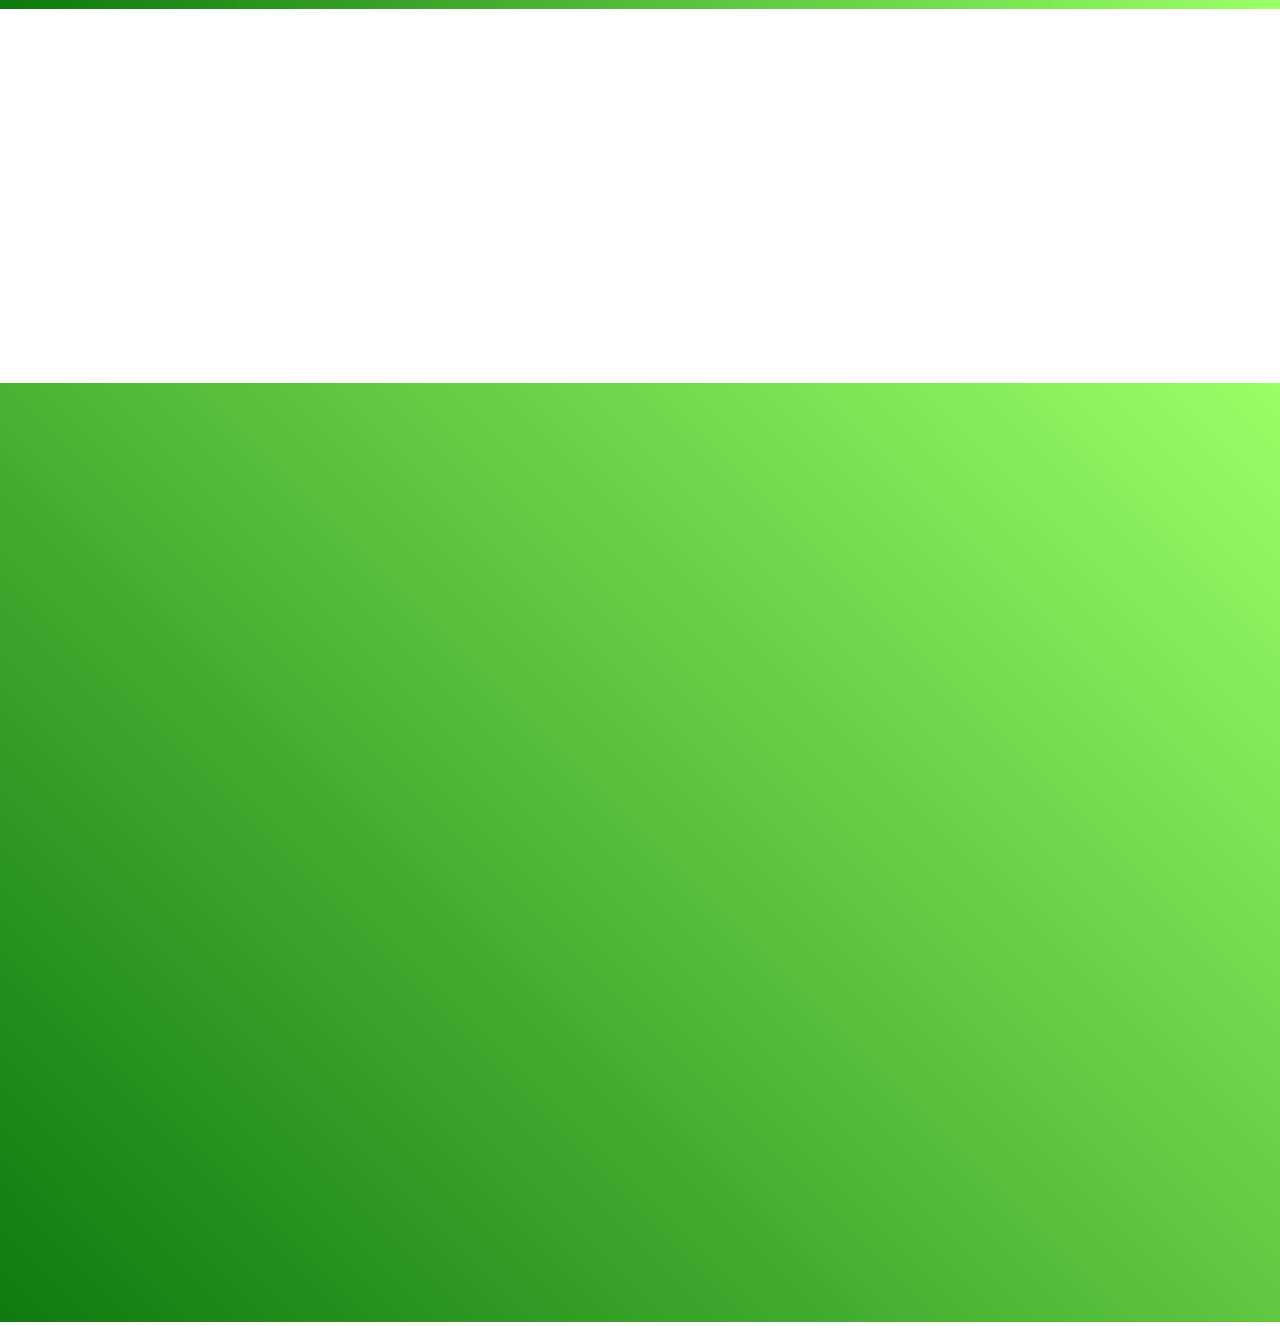
==== commit 802db5fa: "new modals, animation, styles, close button fix" ====
--- a/index.html
+++ b/index.html
@@ -6,7 +6,6 @@
     <title>Южный вестник</title>
     <meta name="keywords" content="">
     <meta name="description" content="">
-    <meta name="viewport" content="">
     <meta name="viewport" content="width=device-width">
 
     <!-- Open Graph -->
@@ -19,8 +18,8 @@
     <!-- Styles -->
     <link rel="stylesheet" href="assets/css/main.css">
     <link href="assets/css/aos.css" rel="stylesheet">
-    <link rel="stylesheet" href="https://use.fontawesome.com/releases/v5.3.1/css/all.css" integrity="sha384-mzrmE5qonljUremFsqc01SB46JvROS7bZs3IO2EmfFsd15uHvIt+Y8vEf7N7fWAU"
-        crossorigin="anonymous">
+    <link rel="stylesheet" href="https://use.fontawesome.com/releases/v5.3.1/css/all.css"
+        integrity="sha384-mzrmE5qonljUremFsqc01SB46JvROS7bZs3IO2EmfFsd15uHvIt+Y8vEf7N7fWAU" crossorigin="anonymous">
     <link href="https://fonts.googleapis.com/css?family=Open+Sans+Condensed:300|PT+Sans+Narrow" rel="stylesheet">
 </head>
 
@@ -34,20 +33,64 @@
             <span class="close">&times;</span>
             <h2>Сделать заказ</h2>
             <div class="make-order">
-                <form role="form" id="ajax_form" method="POST" action="">
+                <form role="form" id="r-form" method="POST" data-email="example@email.net"
+                    action="https://script.google.com/macros/s/AKfycbxMbCIujnnKMI-BCWheCZcCQK16GueSxu_e8SAudcekDxbSykOI/exec">
                     <label>Имя и Фамилия</label>
-                    <input type="text" class="form-control" name="InputName" placeholder="Имя и Фамилия" required>
+                    <input type="text" class="form-control" name="Name" placeholder="Имя и Фамилия" required />
                     <label>E-mail</label>
-                    <input type="text" class="form-control" name="InputEmail" placeholder="Email" required>
+                    <input type="email" class="form-control" name="Email" placeholder="Email" required />
                     <label>Телефон</label>
-                    <input type="text" class="form-control" name="InputPhone" placeholder="Телефон">
+                    <input type="phone" class="form-control" name="Phone" placeholder="Телефон (не обязательно)" />
                     <label>Краткое описание заказа</label>
-                    <textarea maxlength="560" type="description" id="InputDescription" name="InputDescription" class="form-control" placeholder="Введите краткое описание вашего заказа"
-                        required></textarea>
-
-                    <button type='button' id="sendRequest">Отправить</button>
+                    <textarea maxlength="560" type="description" id="Description" name="Description"
+                        class="form-control" placeholder="Введите краткое описание вашего заказа" required></textarea>
+
+                    <button id="sendRequest">Отправить</button>
                 </form>
 
+            </div>
+        </div>
+
+    </div>
+
+    <!-- The Question Modal -->
+    <div id="mQ" class="modal">
+
+            <!-- Modal content -->
+            <div class="modal-content">
+                <span class="close">&times;</span>
+                <h2>Задать вопрос</h2>
+                <div class="make-order">
+                    <form role="form" id="r-form" method="POST" data-email="example@email.net"
+                        action="https://script.google.com/macros/s/AKfycbxMbCIujnnKMI-BCWheCZcCQK16GueSxu_e8SAudcekDxbSykOI/exec">
+                        <label>Имя и Фамилия</label>
+                        <input type="text" class="form-control" name="Name" placeholder="Имя и Фамилия" required />
+                        <label>E-mail</label>
+                        <input type="email" class="form-control" name="Email" placeholder="Email" required />
+                        <label>Телефон</label>
+                        <input type="phone" class="form-control" name="Phone" placeholder="Телефон (не обязательно)" />
+                        <label>Интересующая вас информация</label>
+                        <textarea maxlength="560" type="description" id="Description" name="Description"
+                            class="form-control" placeholder="Задайте интересующий вас вопрос" required></textarea>
+                        <p> Данная форма предназначена для обратной связи, тут вы можете задать любой интересующий вас вопрос и получить на него ответ по почте или по средством телефонного звонка, в зависимости от указанных вами контактов.</p>
+                        <button id="sendRequest">Отправить</button>
+                    </form>
+    
+                </div>
+            </div>
+    
+        </div>
+
+    <!-- ThankYou Modal -->
+    <div id="mTy" class="modal">
+
+        <!-- Modal content -->
+        <div class="modal-content">
+            <span class="close">&times;</span>
+            <h2>Спасибо за ваш запрос!</h2>
+            <div class="TyMessage">
+                <i class="fas fa-check fa-3x"></i>
+                <p>Спасибо большое что обратились к нам в ближайшее время с вами свяжется наш сотрудник.</p>
             </div>
         </div>
 
@@ -59,7 +102,7 @@
         <div id="home" class="gradient">
             <div class="nav-bar">
                 <div class="nav-b-left" data-aos="fade-right">
-                    <a class="logo" href="#">Южный Вeстник</a>
+                    <a class="logo" onclick="window.location.reload(true);" href="#">Южный Вeстник</a>
                 </div>
                 <div class="nav-b-right" data-aos="fade-left">
                     <nav class="menu">
@@ -87,45 +130,54 @@
             <div class="slideshow-container" data-aos="zoom-out">
                 <div class="slides">
                     <p>Онлайн-баннер не всегда может вместить в себя много полезной информации. А если краткий призыв не
-                        заинтересует внимание потенциального клиента, он не кликнет ссылку и не перейдет на веб-сайт вашего
-                        бренда. В то же время брошюра или каталог дает детально ознакомиться с историей, концепцией и преимуществами
+                        заинтересует внимание потенциального клиента, он не кликнет ссылку и не перейдет на веб-сайт
+                        вашего
+                        бренда. В то же время брошюра или каталог дает детально ознакомиться с историей, концепцией и
+                        преимуществами
                         компании. </p>
                 </div>
 
                 <div class="slides">
-                    <p>Большая часть печатной продукции - меню, журналы, каталоги... - предназначены для многоразового использования.
-                        Если издание отличается привлекательным оформлением, человек с радостью сохранит его, покажет друзьям
+                    <p>Большая часть печатной продукции - меню, журналы, каталоги... - предназначены для многоразового
+                        использования.
+                        Если издание отличается привлекательным оформлением, человек с радостью сохранит его, покажет
+                        друзьям
                         и пересмотрит спустя некоторое время.</p>
                 </div>
 
                 <div class="slides">
-                    <p> Задумывались ли вы, что в подсознании потребителя выработались «антирекламные фильтры»? Человек смотрит
-                        на веб-страницу, но «не замечает» баннер или видеоролик, то есть эффективность такой рекламы опускается
-                        до ноля. А хорошие дизайнеры могут превратить флаер, листовку или буклетв произведение искусства,
+                    <p> Задумывались ли вы, что в подсознании потребителя выработались «антирекламные фильтры»? Человек
+                        смотрит
+                        на веб-страницу, но «не замечает» баннер или видеоролик, то есть эффективность такой рекламы
+                        опускается
+                        до ноля. А хорошие дизайнеры могут превратить флаер, листовку или буклетв произведение
+                        искусства,
                         которое приятно рассматривать и держать в руках.
                     </p>
                 </div>
-
-                <a class="prev" onclick="plusSlides(-1)">&#10094;</a>
-                <a class="next" onclick="plusSlides(1)">&#10095;</a>
-            </div>
-            <div class="dot-container" data-aos="fade-up">
-                <span class="dot" onclick="currentSlide(1)"></span>
-                <span class="dot" onclick="currentSlide(2)"></span>
-                <span class="dot" onclick="currentSlide(3)"></span>
-            </div>
+                <div class="dot-container" data-aos="fade-up">
+                    <span class="dot" onclick="currentSlide(1)"></span>
+                    <span class="dot" onclick="currentSlide(2)"></span>
+                    <span class="dot" onclick="currentSlide(3)"></span>
+                </div>
+            </div>
+            <a class="prev" onclick="plusSlides(-1)">&#10094;</a>
+            <a class="next" onclick="plusSlides(1)">&#10095;</a>
         </div>
         <div class="main-content">
             <button id="main-btn" class="btn-white">Сделать заказ</button>
-            <div class="container">
+            <div class="container" >
                 <div class="row">
                     <div class="col">
                         <div class="m-text">
                             <h2>Почему вам нужны наши услуги:</h2>
                             <p>
-                                Успешность любого бизнеса в его грамотном рекламировании. Понятно, что актуальность и качество продуктов или услуг играют
-                                важную роль. Однако потенциальные клиенты должны узнать о вашем продукте или услугах и его
-                                достоинствах, иначе он затеряется на фоне большого количества конкурентов, так и не раскрыв
+                                Успешность любого бизнеса в его грамотном рекламировании. Понятно, что актуальность и
+                                качество продуктов или услуг играют
+                                важную роль. Однако потенциальные клиенты должны узнать о вашем продукте или услугах и
+                                его
+                                достоинствах, иначе он затеряется на фоне большого количества конкурентов, так и не
+                                раскрыв
                                 свой потенциал и не проявив себя на большом рынке.
                             </p>
                         </div>
@@ -133,9 +185,12 @@
                     <div class="col">
                         <div class="m-text">
                             <h2>Широкий спектр применения:</h2>
-                            <p>Каким бы родом деятельности бы вы ни занимались, среди наших услуг для эффективной рекламы
-                                своего бизнеса вы найдете актуальный вариант. Создайте корпаротивный дух сотрудников с помощью
-                                чашек, ручек, футболок или регланов, на которые мы нанесем логотип, девиз и другую символику
+                            <p>Каким бы родом деятельности бы вы ни занимались, среди наших услуг для эффективной
+                                рекламы
+                                своего бизнеса вы найдете актуальный вариант. Создайте корпаротивный дух сотрудников с
+                                помощью
+                                чашек, ручек, футболок или регланов, на которые мы нанесем логотип, девиз и другую
+                                символику
                                 вашей фирмы. Подобные сувениры можно разыгрывать в конкурсах, презентовать партнерам или
                                 раздавать на выставках, чтобы повысить узнаваемость организации.
                             </p>
@@ -144,8 +199,10 @@
                     <div class="col">
                         <div class="m-text">
                             <h2>Преймущества печатной продукции:</h2>
-                            <p>Большая часть печатной продукции - меню, журналы, каталоги... - предназначены для многоразового
-                                использования. Если издание отличается привлекательным оформлением, человек с радостью сохранит
+                            <p>Большая часть печатной продукции - меню, журналы, каталоги... - предназначены для
+                                многоразового
+                                использования. Если издание отличается привлекательным оформлением, человек с радостью
+                                сохранит
                                 его, покажет друзьям и пересмотрит спустя некоторое время.</p>
                         </div>
                     </div>
@@ -155,13 +212,14 @@
         </div>
     </header>
     <section id="faq">
-        <div class="s-container" data-aos="flip-left" data-aos-easing="ease-out-cubic" data-aos-duration="2000">
-            <p>Есть вопросы? Не знаете как сделать заказ? Не знаете какой тип штампа/печати/услуг полиграфии вам нужен? Ответы
+        <div id="questionForm" class="s-container" data-aos="flip-left" data-aos-easing="ease-out-cubic" data-aos-duration="2000">
+            <p>Есть вопросы? Не знаете как сделать заказ? Не знаете какой тип штампа/печати/услуг полиграфии вам нужен?
+                Ответы
                 на все эти вопросы вы найдете здесь!</p>
         </div>
     </section>
     <section id="middle">
-        <div class="container">
+        <div class="container" data-aos="zoom-in">
             <h2>Цены</h2>
             <table>
                 <thead>
@@ -227,45 +285,50 @@
 
     <footer>
         <div id="contacts">
-            <h2 class="major1 white">Contacts</h2>
-            <p>Lorem ipsum dolor sit amet, consectetur adipiscing elit, sed do eiusmod tempor incididunt ut labore et dolore
-                magna aliqua. Ut enim ad minim veniam, quis nostrud exercitation ullamco laboris nisi ut aliquip ex ea commodo
-                consequat. Duis aute irure dolor in reprehenderit in voluptate velit esse cillum dolore eu fugiat nulla pariatur.</p>
+            <div class="footer-h" data-aos="fade-down">
+                <h2 class="major1 white">Контакты</h2>
+                <p>Изготовим печати и штампы в течении часа, с последующим гарантийным обслуживанием! Изготовим по
+                    индивидуальному эскизу с элементами защиты.</p>
+            </div>
             <div class="footer-c">
-                <div class="footer-c-l">
-                    <form method="post" action="#">
+                <div class="footer-c-l" data-aos="fade-right">
+                    <form role="form" method="POST" data-email="example@email.net"
+                        action="https://script.google.com/macros/s/AKfycbxMbCIujnnKMI-BCWheCZcCQK16GueSxu_e8SAudcekDxbSykOI/exec">
                         <div class="field">
-                            <label for="name">Name</label>
-                            <input type="text" name="name" id="name" />
+                            <label for="name">Имя и Фамилия</label>
+                            <input type="text" name="Name" id="name" />
                         </div>
                         <div class="field">
                             <label for="email">Email</label>
-                            <input type="email" name="email" id="email" />
+                            <input type="email" name="Email" id="email" />
                         </div>
                         <div class="field">
-                            <label for="message">Message</label>
-                            <textarea name="message" id="message" rows="4"></textarea>
+                            <label for="message">Сообщение</label>
+                            <textarea name="Description" id="description" rows="4"></textarea>
                         </div>
                         <button type="submit">Отправить</button>
                     </form>
                 </div>
-                <div class="footer-c-r">
+                <div class="footer-c-r" data-aos="fade-left">
                     <ul class="contact-info">
-                        <li> <i class="fas fa-phone"></i>  (000) 000-0000</li>
-                        <li> <i class="fas fa-envelope"></i>  <a href="#">information@gmail.com</a></li>
-                        <li><i class="fas fa-map-marker-alt"></i> Южный Вестник<br /> Старобазарный сквер, 3A, Одесса</li>
+                        <li> <a href="callto:+380506520530"><i class="fas fa-phone"></i> (380)506520530</li></a>
+                        <li> <a href="mailto:vestnikodessa@ukr.net"></a><i class="fas fa-envelope"></i> <a
+                                href="#">information@gmail.com</a></li>
+                        <li> <i class="fas fa-map-marker-alt"></i> Южный Вестник<br /> Старобазарный сквер, 3A, Одесса
+                        </li>
                     </ul>
                 </div>
             </div>
         </div>
         <div class="map">
-            <iframe src="https://www.google.com/maps/embed?pb=!1m18!1m12!1m3!1d1373.8256635269681!2d30.73460995832881!3d46.47541399478155!2m3!1f0!2f0!3f0!3m2!1i1024!2i768!4f13.1!3m3!1m2!1s0x40c63184b2f346d3%3A0xd4033b605f0dd27!2zM0EsINCh0YLQsNGA0L7QsdCw0LfQsNGA0L3Ri9C5INGB0LrQstC10YAsIFN0YXJvYmF6YXJueWkgU3F1YXJlLCAz0JAsIE9kZXNhLCBPZGVzc2EgT2JsYXN0LCBVa3JhaW5lLCA2NTAwMA!5e0!3m2!1sen!2spl!4v1533018203654"
+            <iframe
+                src="https://www.google.com/maps/embed?pb=!1m18!1m12!1m3!1d1373.8256635269681!2d30.73460995832881!3d46.47541399478155!2m3!1f0!2f0!3f0!3m2!1i1024!2i768!4f13.1!3m3!1m2!1s0x40c63184b2f346d3%3A0xd4033b605f0dd27!2zM0EsINCh0YLQsNGA0L7QsdCw0LfQsNGA0L3Ri9C5INGB0LrQstC10YAsIFN0YXJvYmF6YXJueWkgU3F1YXJlLCAz0JAsIE9kZXNhLCBPZGVzc2EgT2JsYXN0LCBVa3JhaW5lLCA2NTAwMA!5e0!3m2!1sen!2spl!4v1533018203654"
                 width="100%" height="100%" frameborder="0" style="border:0" allowfullscreen></iframe>
         </div>
     </footer>
 </body>
 <script src="assets/js/aos.js"></script>
-<script language="JavaScript" type="text/javascript" src="assets/js/ajax.js"></script>
+<script data-cfasync="false" type="text/javascript" src="assets/js/form-submission-handler.js"></script>
 <script language="JavaScript" type="text/javascript" src="assets/js/jquery-3.3.1.min.js"></script>
 <script language="JavaScript" type="text/javascript" src="assets/js/main.js"></script>
 
--- a/assets/css/main.css
+++ b/assets/css/main.css
@@ -83,7 +83,7 @@
     margin: 0;
     width: 100%;
     background: linear-gradient(45deg, #0f7a0f , #99ff66);
-    position: relative;
+    position: absolute;
     color: #fff;
 }
 
@@ -91,6 +91,11 @@
     width: 100%;
     padding: 30px 100px;
 
+}
+
+#contacts h2,
+#contacts p {
+    text-align: center;
 }
 
 .footer-c{
@@ -110,13 +115,20 @@
     width: 50%;
     height: 100%;
 }
+.footer-c-r ul{
+padding-right: 10%;
+}
 
 .contact-info {
     list-style-type: none;
     font-size: 20px;
     color: #FFF;
     font-family: 'PT Sans Narrow', sans-serif;
-    margin-right:20%;
+}
+
+.contact-info i{
+    height: 20px;
+    width: 20px;
 }
 
 .contact-info a{
@@ -386,7 +398,7 @@
 
 .slideshow-container {
     position: relative;
-    margin-top:4%;
+    margin-top:5%;
   }
   
 .slides {
@@ -404,7 +416,7 @@
 .prev, .next {
     cursor: pointer;
     position: absolute;
-    top: 50%;
+    top: 40%;
     width: auto;
     margin-top: -30px;
     padding: 16px;
@@ -416,7 +428,6 @@
   }
   
 .next {
-    position: absolute;
     right: 0;
     border-radius: 3px 0 0 3px;
   }
@@ -447,13 +458,16 @@
     background-color: #bbb;
   }
 
+#mTy {
+    padding-top: 15%; 
+}
 
 /* The Modal (background) */
 .modal {
     display: none; /* Hidden by default */
     position: fixed; /* Stay in place */
     z-index: 1; /* Sit on top */
-    padding-top: 100px; /* Location of the box */
+    padding-top: 3%; /* Location of the box */
     left: 0;
     top: 0;
     width: 100%; /* Full width */
@@ -493,7 +507,9 @@
     font-family: 'PT Sans Narrow', sans-serif;
 }
 
-.make-order input[type=text], 
+.make-order input[type=text],
+.make-order input[type=email],
+.make-order input[type=phone],
 .make-order select {
     width: 100%;
     margin: 8px 0;
@@ -562,6 +578,13 @@
     cursor: pointer;
 }
 
+.TyMessage{
+    text-align: center;
+}
+.TyMessage i{
+    color:rgb(99, 211, 68);
+}
+
 @media only screen and (min-width: 0px) and (max-width: 480px) { 
 
     .row {
@@ -630,13 +653,17 @@
     .footer-c-l{
         float: none;
         width: 100%;
-        height: 100%;
+        height: 20em;
     }
     
     .footer-c-r{
         float: none;
         width: 100%;
-        height: 100%;
+        height: 10em;
+    }
+
+    .footer-c{
+        height: 35em;
     }
 
 }
@@ -689,13 +716,18 @@
     .footer-c-l{
         float: none;
         width: 100%;
-        height: 100%;
+        height: 20em;
     }
     
     .footer-c-r{
         float: none;
         width: 100%;
-        height: 100%;
+        height: 10em;
+        margin: auto;
+    }
+
+    .footer-c-r ul{
+        padding-right: 25%;
     }
     
     .contact-info {
@@ -703,7 +735,7 @@
     }
 
     .footer-c{
-        height: 30em;
+        height: 35em;
     }
 }
 
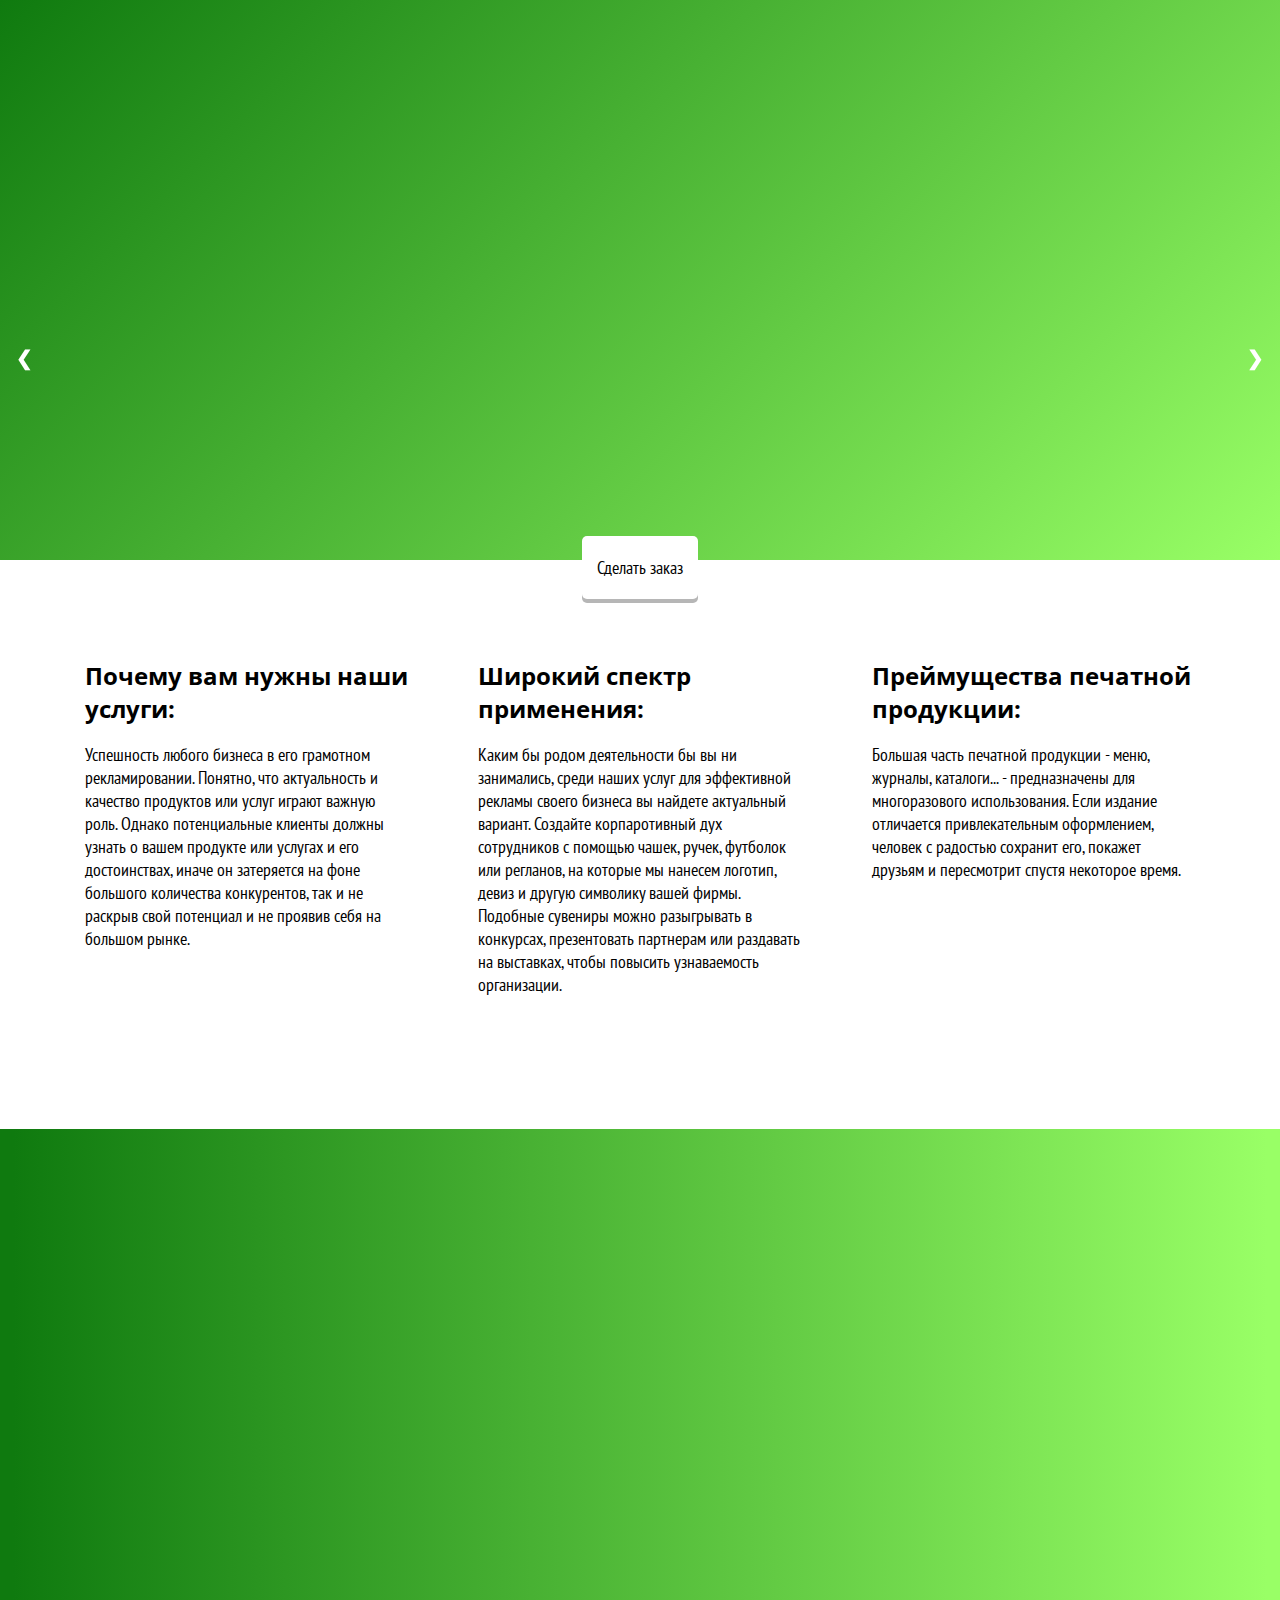
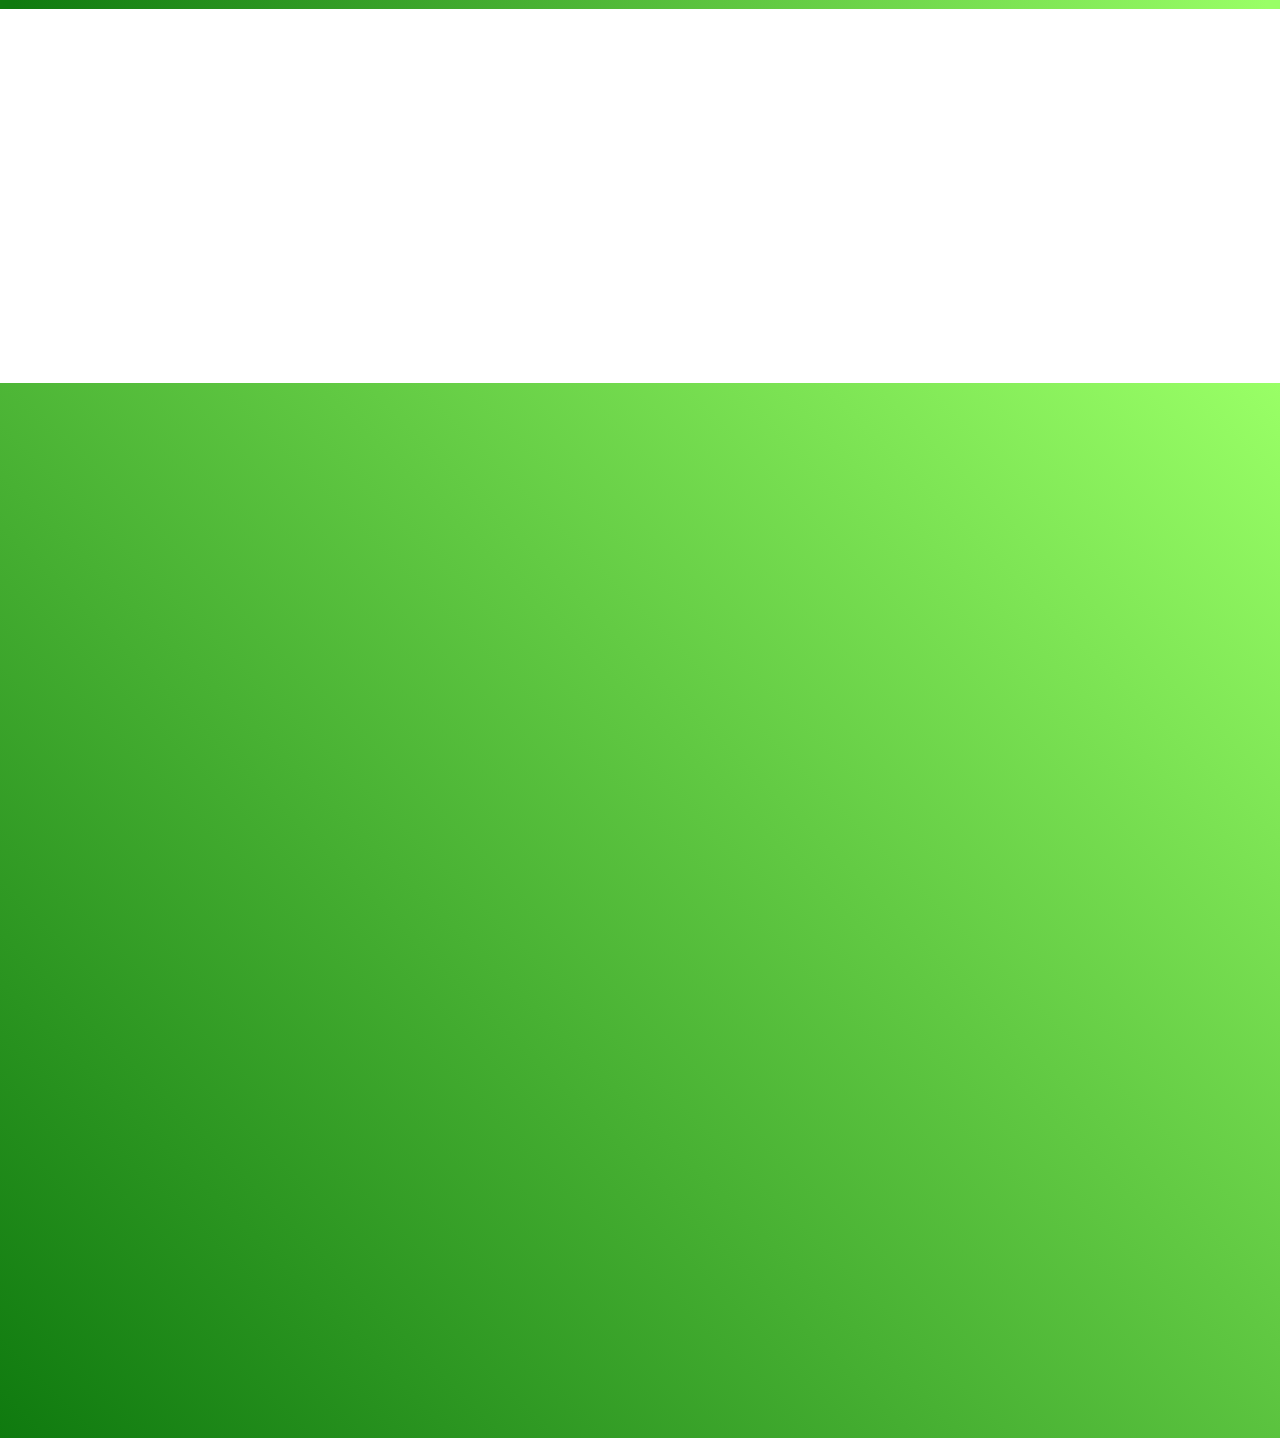
==== commit 7b82241c: "robots.txt + favicon.ico" ====
--- a/index.html
+++ b/index.html
@@ -3,17 +3,17 @@
 
 <head>
     <meta charset="utf-8">
-    <title>Южный вестник</title>
-    <meta name="keywords" content="">
-    <meta name="description" content="">
+    <title>Южный вестник - Штампы и печать в Одессе с последующим гарантийным обслуживанием</title>
+    <meta name="keywords" content="штампи Одеса, штампы Одесса, штампы, штампы текст, штампы для скрапбукинга, штампы это, штампы и печати, штампы на заказ, штампы купит, печать на футболках, печать фото, печать документов, печать на холсте, печать на кружках, печать визиток, печать наклеек, печать конвертов, печать наклеек, штампи це, штампи купити, штампи на замовлення">
+    <meta name="description" content="Изготовим печати и штампы в течении часа, с последующим гарантийным обслуживанием! Изготовим по индивидуальному эскизу с элементами защиты">
     <meta name="viewport" content="width=device-width">
 
     <!-- Open Graph -->
-    <meta property="og:title" content="">
-    <meta property="og:type" content="">
-    <meta property="og:url" content="">
-    <meta property="og:site_name" content="">
-    <meta property="og:description" content="">
+    <meta property="og:title" content="Южный Вестник - Штампы и печать">
+    <meta property="og:type" content="website">
+    <meta property="og:url" content="http://sh24.site">
+    <meta property="og:site_name" content="Южный Вестник">
+    <meta property="og:description" content="Изготовим печати и штампы в течении часа, с последующим гарантийным обслуживанием! Изготовим по индивидуальному эскизу с элементами защиты.">
 
     <!-- Styles -->
     <link rel="stylesheet" href="assets/css/main.css">
@@ -21,6 +21,8 @@
     <link rel="stylesheet" href="https://use.fontawesome.com/releases/v5.3.1/css/all.css"
         integrity="sha384-mzrmE5qonljUremFsqc01SB46JvROS7bZs3IO2EmfFsd15uHvIt+Y8vEf7N7fWAU" crossorigin="anonymous">
     <link href="https://fonts.googleapis.com/css?family=Open+Sans+Condensed:300|PT+Sans+Narrow" rel="stylesheet">
+    <link rel="shortcut icon" href="/favicon.ico" type="image/x-icon">
+    <link rel="icon" href="/favicon.ico" type="image/x-icon">
 </head>
 
 <body>
@@ -103,6 +105,7 @@
             <div class="nav-bar">
                 <div class="nav-b-left" data-aos="fade-right">
                     <a class="logo" onclick="window.location.reload(true);" href="#">Южный Вeстник</a>
+                    <h1>Изготовим печати и штампы в течении часа</h1>
                 </div>
                 <div class="nav-b-right" data-aos="fade-left">
                     <nav class="menu">
@@ -287,8 +290,8 @@
         <div id="contacts">
             <div class="footer-h" data-aos="fade-down">
                 <h2 class="major1 white">Контакты</h2>
-                <p>Изготовим печати и штампы в течении часа, с последующим гарантийным обслуживанием! Изготовим по
-                    индивидуальному эскизу с элементами защиты.</p>
+                <h1>Изготовим печати и штампы в течении часа, с последующим гарантийным обслуживанием! Изготовим по
+                    индивидуальному эскизу с элементами защиты.</h1>
             </div>
             <div class="footer-c">
                 <div class="footer-c-l" data-aos="fade-right">
@@ -310,11 +313,11 @@
                     </form>
                 </div>
                 <div class="footer-c-r" data-aos="fade-left">
-                    <ul class="contact-info">
+                    <ul class="contact-info vcard">
                         <li> <a href="callto:+380506520530"><i class="fas fa-phone"></i> (380)506520530</li></a>
                         <li> <a href="mailto:vestnikodessa@ukr.net"></a><i class="fas fa-envelope"></i> <a
                                 href="#">information@gmail.com</a></li>
-                        <li> <i class="fas fa-map-marker-alt"></i> Южный Вестник<br /> Старобазарный сквер, 3A, Одесса
+                        <li> <i class="fas fa-map-marker-alt"></i> <div class="fn org">Южный Вестник</div> <div class="adr"><span class="street-address">Старобазарный сквер 3A</span>,<span class="locality"> г. Одесса</span>, <span class=”country-name”>Украина</span></div>
                         </li>
                     </ul>
                 </div>
--- a/assets/css/main.css
+++ b/assets/css/main.css
@@ -124,6 +124,10 @@
     font-size: 20px;
     color: #FFF;
     font-family: 'PT Sans Narrow', sans-serif;
+}
+
+.contact-info div{
+    display: inline;
 }
 
 .contact-info i{
@@ -172,7 +176,7 @@
     border: 2px solid rgba(255, 255, 255, 0.3);
     border-radius: 4px;
     margin-top: 10px;
-    width: 200px
+    width: 200px;
 }
 
 #contacts form button:hover{
@@ -198,6 +202,10 @@
     height: 60px;
     position: relative;
     float: left;
+}
+
+.nav-b-left h1{
+    display:none;
 }
 
 .nav-b-right{
@@ -643,7 +651,7 @@
     }
 
     .make-order button{
-        width: 30%;
+        width: 100%;
     }
 
     #middle table th, td {
@@ -665,6 +673,22 @@
     .footer-c{
         height: 35em;
     }
+
+    #contacts form button{
+        width: 100%;
+    }
+
+/* Modal Content */
+.modal-content {
+    background-color: #fefefe;
+    margin: auto;
+    padding: 2%;
+    width: 60%;
+}
+
+.make-order{
+    padding:5%;
+}
 
 }
 
